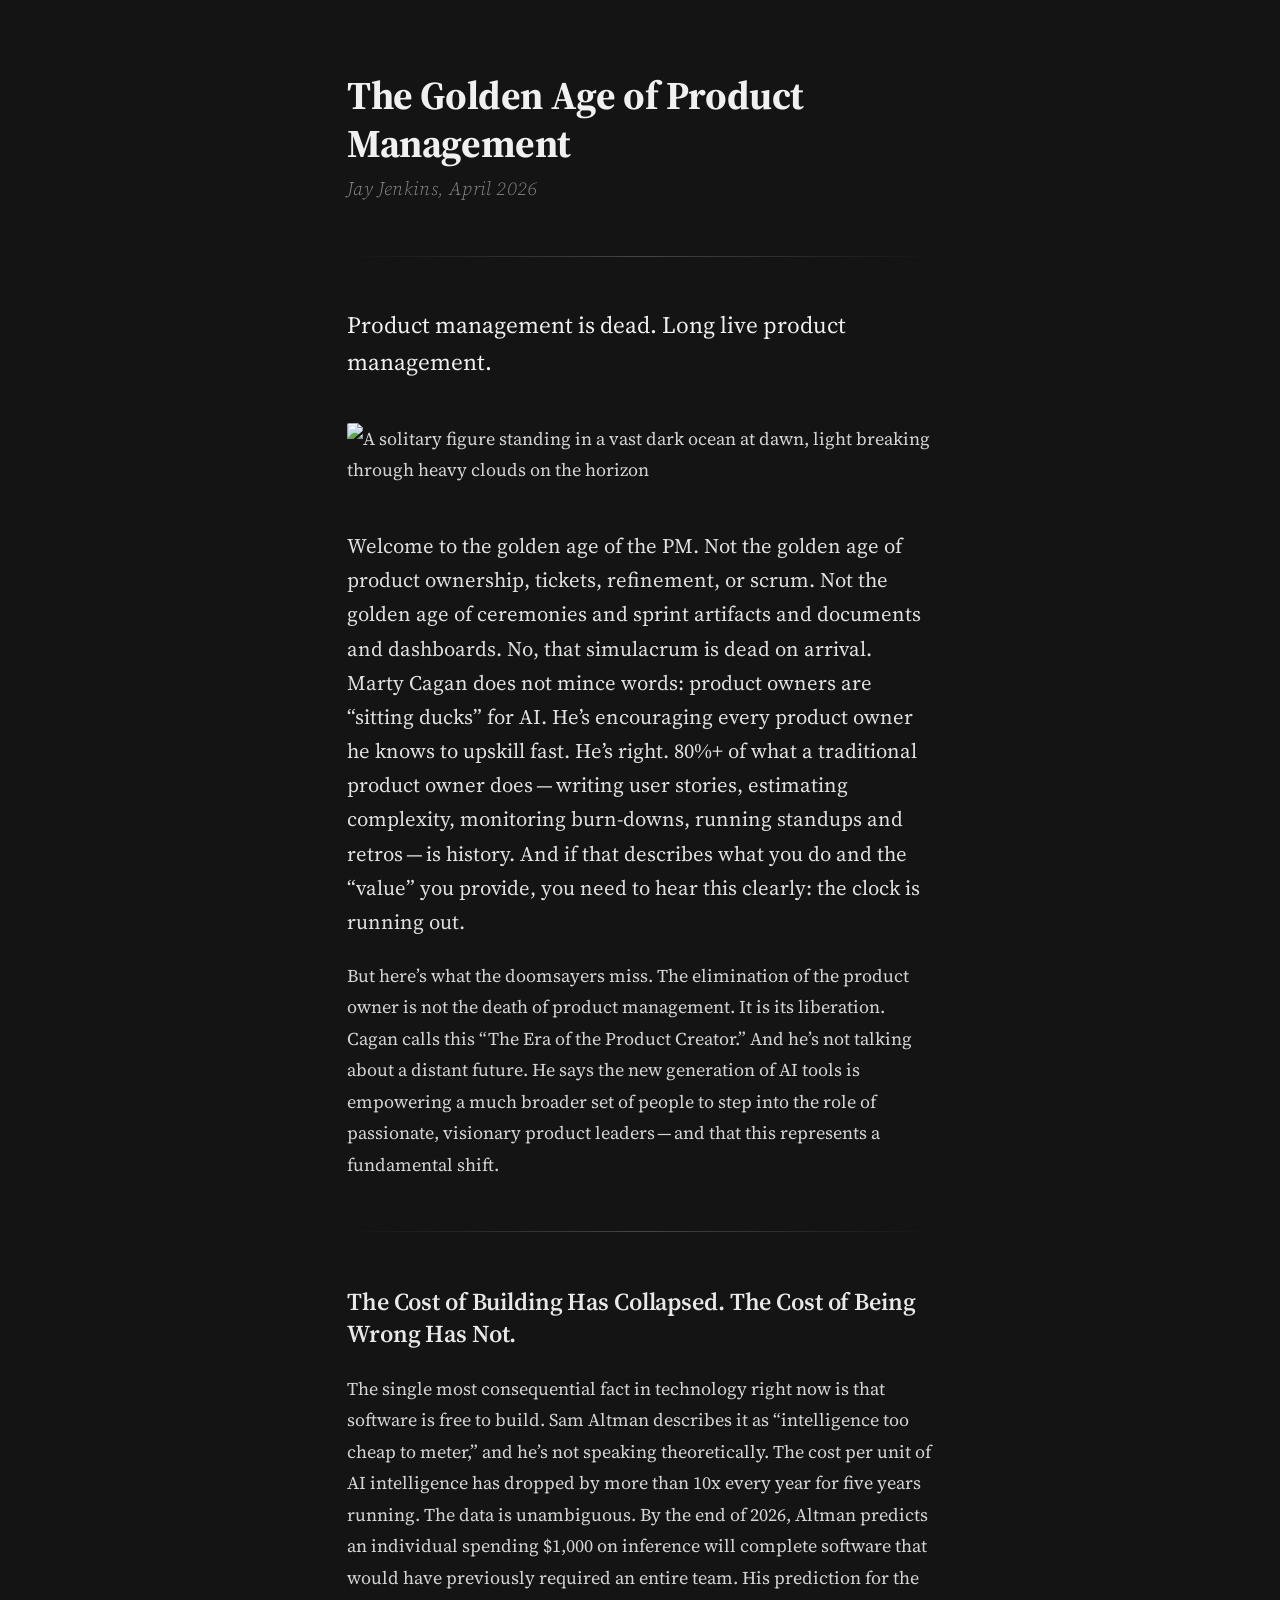
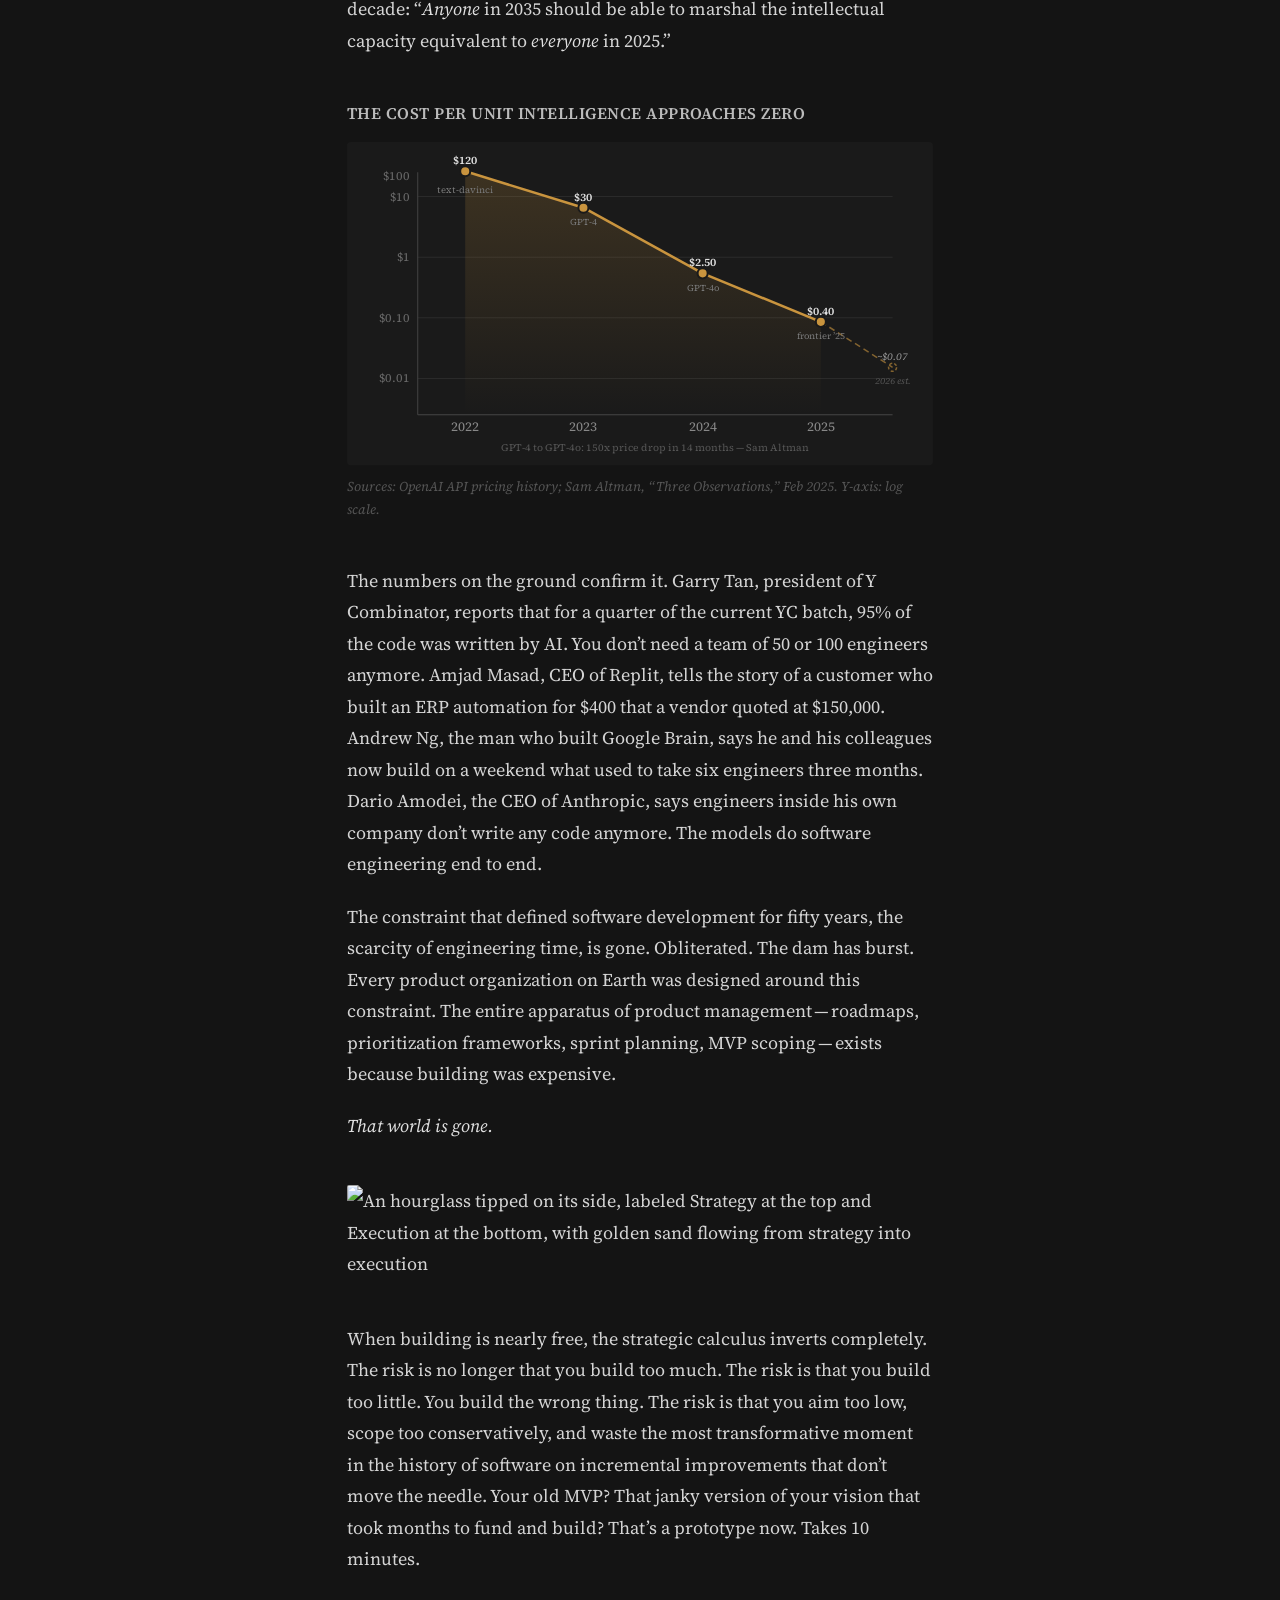
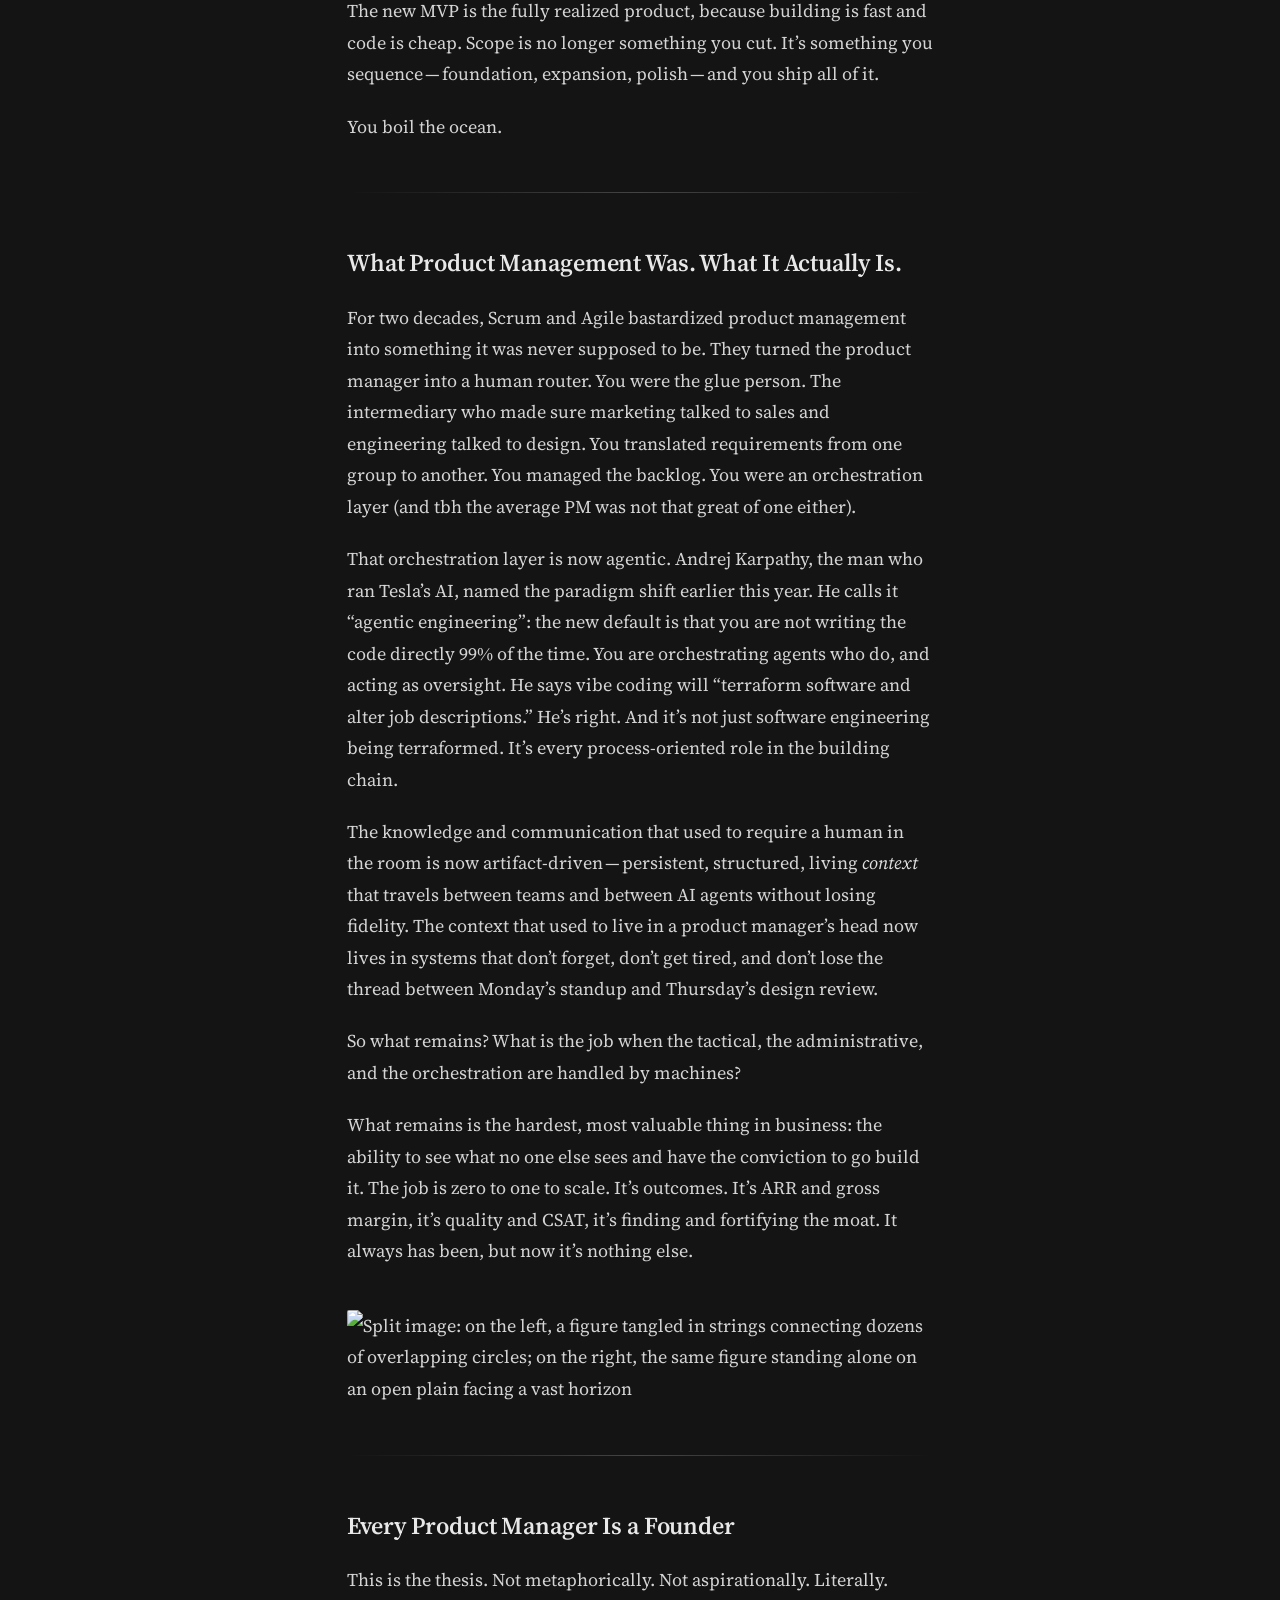
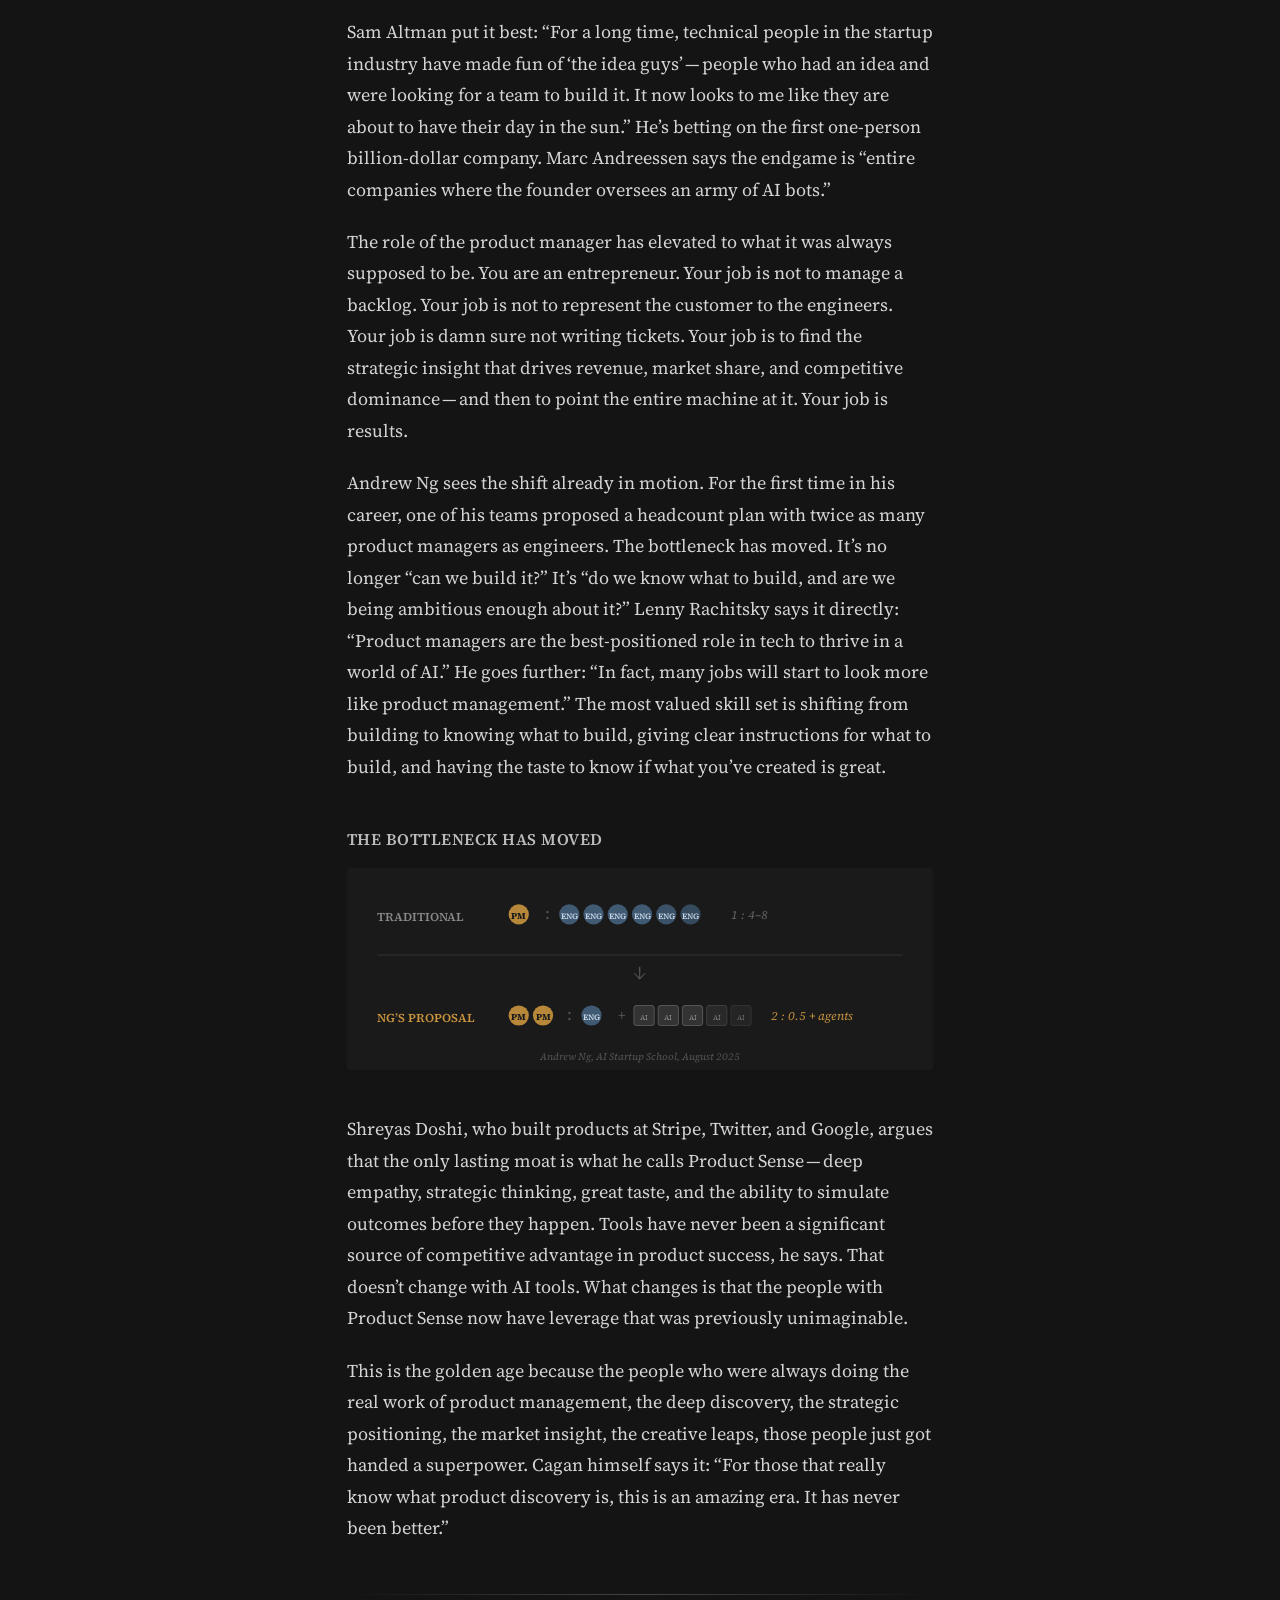
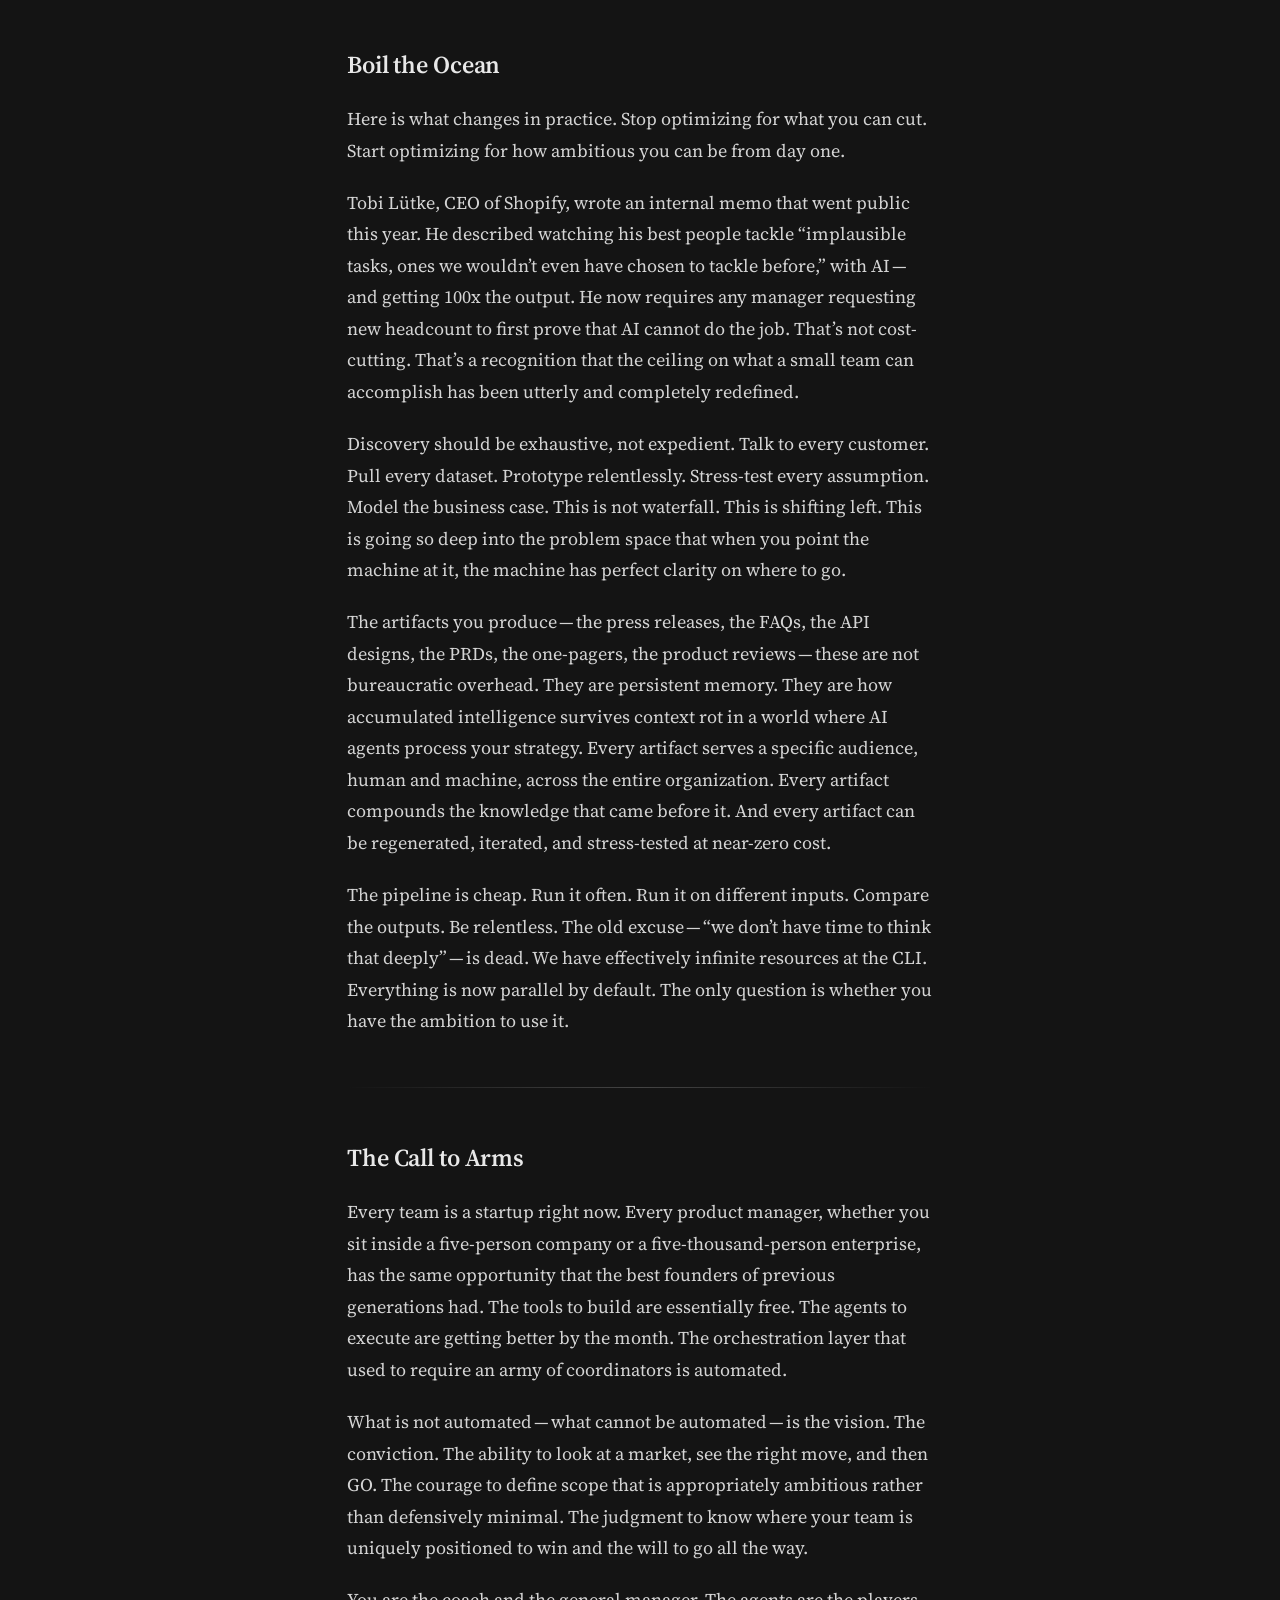
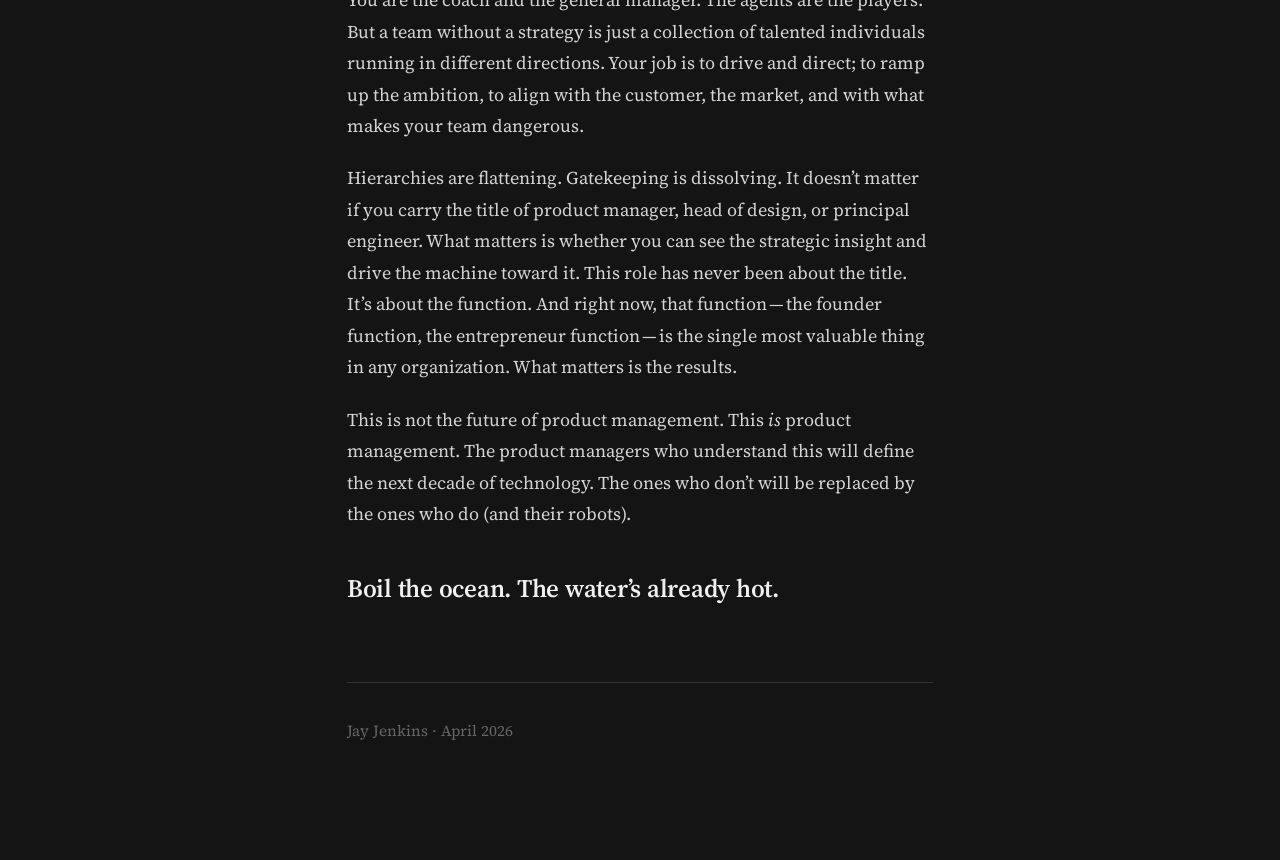
==== index.html @ 4df6af77 "Add files via upload" ====
<!DOCTYPE html>
<html lang="en">
<head>
<meta charset="UTF-8">
<meta name="viewport" content="width=device-width, initial-scale=1.0">
<title>The Golden Age of Product Management</title>
<meta name="description" content="Every product manager is a founder now. Act like it.">
<meta property="og:title" content="The Golden Age of Product Management">
<meta property="og:description" content="Every product manager is a founder now. Act like it.">
<meta property="og:type" content="article">
<meta property="og:image" content="https://jayhjenkins.github.io/stuff-jay-likes-blog/images/hero.png">
<link rel="preconnect" href="https://fonts.googleapis.com">
<link rel="preconnect" href="https://fonts.gstatic.com" crossorigin>
<link href="https://fonts.googleapis.com/css2?family=Source+Serif+4:ital,opsz,wght@0,8..60,300;0,8..60,400;0,8..60,600;0,8..60,700;1,8..60,400&display=swap" rel="stylesheet">
<style>
*, *::before, *::after {
  box-sizing: border-box;
  margin: 0;
  padding: 0;
}

html {
  font-size: 18px;
  -webkit-font-smoothing: antialiased;
  -moz-osx-font-smoothing: grayscale;
  text-rendering: optimizeLegibility;
}

body {
  font-family: 'Source Serif 4', 'Georgia', 'Times New Roman', serif;
  font-weight: 400;
  line-height: 1.75;
  color: #d4d4d4;
  background-color: #141414;
  padding: 0;
  margin: 0;
}

article {
  max-width: 640px;
  margin: 0 auto;
  padding: 4rem 1.5rem 6rem;
}

h1 {
  font-size: 2.2rem;
  font-weight: 700;
  line-height: 1.2;
  color: #f0f0f0;
  margin-bottom: 0.3rem;
  letter-spacing: -0.01em;
}

.subtitle {
  font-size: 1.05rem;
  font-weight: 300;
  font-style: italic;
  color: #888;
  margin-bottom: 2.5rem;
  letter-spacing: 0.02em;
}

h2 {
  font-size: 1.35rem;
  font-weight: 600;
  line-height: 1.35;
  color: #e8e8e8;
  margin-top: 3rem;
  margin-bottom: 1.2rem;
  letter-spacing: -0.005em;
}

p {
  margin-bottom: 1.15rem;
  color: #d4d4d4;
}

em {
  font-style: italic;
  color: #e0e0e0;
}

strong {
  font-weight: 600;
  color: #e8e8e8;
}

hr {
  border: none;
  height: 1px;
  background: linear-gradient(to right, transparent, #444, transparent);
  margin: 2.8rem 0;
}

.lede {
  font-size: 1.15rem;
  line-height: 1.65;
  color: #e0e0e0;
}

.lede-first {
  font-size: 1.3rem;
  font-weight: 400;
  line-height: 1.55;
  color: #f0f0f0;
  margin-bottom: 1.5rem;
}

.pull {
  font-size: 1.25rem;
  font-weight: 300;
  font-style: italic;
  color: #aaa;
  border-left: 2px solid #555;
  padding-left: 1.2rem;
  margin: 2rem 0;
  line-height: 1.6;
}

.closing {
  font-size: 1.4rem;
  font-weight: 600;
  color: #f0f0f0;
  margin-top: 2rem;
  letter-spacing: -0.01em;
}

a {
  color: #8ab4f8;
  text-decoration: none;
  border-bottom: 1px solid rgba(138, 180, 248, 0.3);
  transition: border-color 0.2s;
}

a:hover {
  border-bottom-color: #8ab4f8;
}

/* Images */
figure {
  margin: 2.4rem 0;
  padding: 0;
}

figure img {
  width: 100%;
  height: auto;
  display: block;
  border-radius: 2px;
}

figcaption {
  font-size: 0.8rem;
  color: #666;
  margin-top: 0.6rem;
  font-style: italic;
  text-align: center;
  padding: 0 2rem;
}

/* Charts */
.chart-container {
  margin: 2.4rem 0;
  padding: 0;
}

.chart-container svg {
  width: 100%;
  height: auto;
  display: block;
}

.chart-title {
  font-size: 0.9rem;
  font-weight: 600;
  color: #bbb;
  margin-bottom: 0.8rem;
  letter-spacing: 0.03em;
  text-transform: uppercase;
}

.chart-source {
  font-size: 0.75rem;
  color: #555;
  margin-top: 0.5rem;
  font-style: italic;
}

footer {
  margin-top: 4rem;
  padding-top: 2rem;
  border-top: 1px solid #333;
  font-size: 0.85rem;
  color: #666;
  line-height: 1.6;
}

footer p {
  color: #666;
  margin-bottom: 0.5rem;
}

::selection {
  background: rgba(138, 180, 248, 0.25);
  color: #fff;
}

@media (max-width: 600px) {
  html { font-size: 16px; }
  article { padding: 0 1.2rem 4rem; }
  h1 { font-size: 1.8rem; }
  .lede-first { font-size: 1.15rem; }
  .pull { font-size: 1.1rem; }
  figure { margin-left: 0; margin-right: 0; }
}
</style>
</head>
<body>

<article>

<h1>The Golden Age of Product Management</h1>
<div class="subtitle">Jay Jenkins, April 2026</div>

<hr>

<p class="lede-first">Product management is dead. Long live product management.</p>

<figure>
  <img src="images/hero.png" alt="A solitary figure standing in a vast dark ocean at dawn, light breaking through heavy clouds on the horizon">
</figure>

<p class="lede">Welcome to the golden age of the PM. Not the golden age of product ownership, tickets, refinement, or scrum. Not the golden age of ceremonies and sprint artifacts and documents and dashboards. No, that simulacrum is dead on arrival. Marty Cagan does not mince words: product owners are &ldquo;sitting ducks&rdquo; for AI. He&rsquo;s encouraging every product owner he knows to upskill fast. He&rsquo;s right. 80%+ of what a traditional product owner does&thinsp;&mdash;&thinsp;writing user stories, estimating complexity, monitoring burn-downs, running standups and retros&thinsp;&mdash;&thinsp;is history. And if that describes what you do and the &ldquo;value&rdquo; you provide, you need to hear this clearly: the clock is running out.</p>

<p>But here&rsquo;s what the doomsayers miss. The elimination of the product owner is not the death of product management. It is its liberation. Cagan calls this &ldquo;The Era of the Product Creator.&rdquo; And he&rsquo;s not talking about a distant future. He says the new generation of AI tools is empowering a much broader set of people to step into the role of passionate, visionary product leaders&thinsp;&mdash;&thinsp;and that this represents a fundamental shift.</p>

<hr>

<h2>The Cost of Building Has Collapsed. The Cost of Being Wrong Has Not.</h2>

<p>The single most consequential fact in technology right now is that software is free to build. Sam Altman describes it as &ldquo;intelligence too cheap to meter,&rdquo; and he&rsquo;s not speaking theoretically. The cost per unit of AI intelligence has dropped by more than 10x every year for five years running. The data is unambiguous. By the end of 2026, Altman predicts an individual spending $1,000 on inference will complete software that would have previously required an entire team. His prediction for the decade: &ldquo;<em>Anyone</em> in 2035 should be able to marshal the intellectual capacity equivalent to <em>everyone</em> in 2025.&rdquo;</p>

<!-- Chart: Cost per unit of intelligence -->
<div class="chart-container">
  <div class="chart-title">The Cost Per Unit Intelligence Approaches Zero</div>
  <svg viewBox="0 0 580 320" xmlns="http://www.w3.org/2000/svg">
    <!-- Background -->
    <rect width="580" height="320" fill="#1a1a1a" rx="4"/>

    <!-- Grid area: left=70, right=540, top=30, bottom=270 -->
    <!-- Horizontal gridlines (log scale: $100, $10, $1, $0.10) -->
    <line x1="70" y1="54" x2="540" y2="54" stroke="#2a2a2a" stroke-width="1"/>
    <line x1="70" y1="114" x2="540" y2="114" stroke="#2a2a2a" stroke-width="1"/>
    <line x1="70" y1="174" x2="540" y2="174" stroke="#2a2a2a" stroke-width="1"/>
    <line x1="70" y1="234" x2="540" y2="234" stroke="#2a2a2a" stroke-width="1"/>

    <!-- Y-axis labels -->
    <text x="62" y="38" fill="#666" font-family="'Source Serif 4', Georgia, serif" font-size="12" text-anchor="end">$100</text>
    <text x="62" y="58" fill="#666" font-family="'Source Serif 4', Georgia, serif" font-size="12" text-anchor="end">$10</text>
    <text x="62" y="118" fill="#666" font-family="'Source Serif 4', Georgia, serif" font-size="12" text-anchor="end">$1</text>
    <text x="62" y="178" fill="#666" font-family="'Source Serif 4', Georgia, serif" font-size="12" text-anchor="end">$0.10</text>
    <text x="62" y="238" fill="#666" font-family="'Source Serif 4', Georgia, serif" font-size="12" text-anchor="end">$0.01</text>

    <!-- X-axis labels -->
    <text x="117" y="286" fill="#888" font-family="'Source Serif 4', Georgia, serif" font-size="13" text-anchor="middle">2022</text>
    <text x="234" y="286" fill="#888" font-family="'Source Serif 4', Georgia, serif" font-size="13" text-anchor="middle">2023</text>
    <text x="352" y="286" fill="#888" font-family="'Source Serif 4', Georgia, serif" font-size="13" text-anchor="middle">2024</text>
    <text x="469" y="286" fill="#888" font-family="'Source Serif 4', Georgia, serif" font-size="13" text-anchor="middle">2025</text>

    <!--
      Log scale mapping (Y pixels):
      Plot area: y=30 (top, $1000) to y=270 (bottom, $0.001)
      Each decade = 60px
      $100  = 30 + 60*1 = 54   (one decade below $1000)
      Actually let me recalculate properly.

      Range: $100 at top (y=34) to $0.01 at bottom (y=274)
      That's 4 decades over 240px = 60px per decade
      y = 34 + (log10(100) - log10(value)) * 60
      y = 34 + (2 - log10(value)) * 60

      $120: log10(120)=2.079, y = 34 + (2-2.079)*60 = 34 - 4.7 = 29
      $30:  log10(30)=1.477,  y = 34 + (2-1.477)*60 = 34 + 31.4 = 65
      $2.50: log10(2.5)=0.398, y = 34 + (2-0.398)*60 = 34 + 96.1 = 130
      $0.40: log10(0.4)=-0.398, y = 34 + (2+0.398)*60 = 34 + 143.9 = 178
      $0.07: log10(0.07)=-1.155, y = 34 + (2+1.155)*60 = 34 + 189.3 = 223

      Data points (x positions evenly spaced):
      2022: x=117, y=29  ($120)
      2023: x=234, y=65  ($30)
      2024: x=352, y=130 ($2.50)
      2025: x=469, y=178 ($0.40)
      Projected 2026: x=540, y=223 ($0.07) (edge of chart, partial year)
    -->

    <!-- Shaded area under curve -->
    <path d="M117,29 L234,65 L352,130 L469,178 L469,270 L352,270 L234,270 L117,270 Z"
          fill="url(#areaGradient)" opacity="0.4"/>

    <defs>
      <linearGradient id="areaGradient" x1="0" y1="0" x2="0" y2="1">
        <stop offset="0%" stop-color="#c9943e" stop-opacity="0.5"/>
        <stop offset="100%" stop-color="#c9943e" stop-opacity="0"/>
      </linearGradient>
    </defs>

    <!-- Line connecting data points -->
    <polyline points="117,29 234,65 352,130 469,178"
              fill="none" stroke="#c9943e" stroke-width="2.5" stroke-linecap="round" stroke-linejoin="round"/>

    <!-- Projected dashed line to 2026 -->
    <line x1="469" y1="178" x2="540" y2="223"
          stroke="#c9943e" stroke-width="1.5" stroke-dasharray="6,4" opacity="0.6"/>

    <!-- Data points -->
    <circle cx="117" cy="29" r="5" fill="#c9943e" stroke="#1a1a1a" stroke-width="2"/>
    <circle cx="234" cy="65" r="5" fill="#c9943e" stroke="#1a1a1a" stroke-width="2"/>
    <circle cx="352" cy="130" r="5" fill="#c9943e" stroke="#1a1a1a" stroke-width="2"/>
    <circle cx="469" cy="178" r="5" fill="#c9943e" stroke="#1a1a1a" stroke-width="2"/>

    <!-- Projected point -->
    <circle cx="540" cy="223" r="4" fill="none" stroke="#c9943e" stroke-width="1.5" stroke-dasharray="3,2" opacity="0.6"/>

    <!-- Data labels -->
    <text x="117" y="22" fill="#e0e0e0" font-family="'Source Serif 4', Georgia, serif" font-size="11" text-anchor="middle" font-weight="600">$120</text>
    <text x="234" y="58" fill="#e0e0e0" font-family="'Source Serif 4', Georgia, serif" font-size="11" text-anchor="middle" font-weight="600">$30</text>
    <text x="352" y="123" fill="#e0e0e0" font-family="'Source Serif 4', Georgia, serif" font-size="11" text-anchor="middle" font-weight="600">$2.50</text>
    <text x="469" y="171" fill="#e0e0e0" font-family="'Source Serif 4', Georgia, serif" font-size="11" text-anchor="middle" font-weight="600">$0.40</text>
    <text x="540" y="216" fill="#999" font-family="'Source Serif 4', Georgia, serif" font-size="10" text-anchor="middle" font-style="italic">~$0.07</text>

    <!-- Annotation labels on data points -->
    <text x="117" y="50" fill="#777" font-family="'Source Serif 4', Georgia, serif" font-size="9" text-anchor="middle">text-davinci</text>
    <text x="234" y="82" fill="#777" font-family="'Source Serif 4', Georgia, serif" font-size="9" text-anchor="middle">GPT-4</text>
    <text x="352" y="147" fill="#777" font-family="'Source Serif 4', Georgia, serif" font-size="9" text-anchor="middle">GPT-4o</text>
    <text x="469" y="195" fill="#777" font-family="'Source Serif 4', Georgia, serif" font-size="9" text-anchor="middle">frontier &rsquo;25</text>
    <text x="540" y="240" fill="#555" font-family="'Source Serif 4', Georgia, serif" font-size="9" text-anchor="middle" font-style="italic">2026 est.</text>

    <!-- 150x annotation -->
    <text x="305" y="306" fill="#555" font-family="'Source Serif 4', Georgia, serif" font-size="10" text-anchor="middle">GPT-4 to GPT-4o: 150x price drop in 14 months &mdash; Sam Altman</text>

    <!-- Axes -->
    <line x1="70" y1="270" x2="540" y2="270" stroke="#444" stroke-width="1"/>
    <line x1="70" y1="30" x2="70" y2="270" stroke="#444" stroke-width="1"/>
  </svg>
  <div class="chart-source">Sources: OpenAI API pricing history; Sam Altman, &ldquo;Three Observations,&rdquo; Feb 2025. Y-axis: log scale.</div>
</div>

<p>The numbers on the ground confirm it. Garry Tan, president of Y Combinator, reports that for a quarter of the current YC batch, 95% of the code was written by AI. You don&rsquo;t need a team of 50 or 100 engineers anymore. Amjad Masad, CEO of Replit, tells the story of a customer who built an ERP automation for $400 that a vendor quoted at $150,000. Andrew Ng, the man who built Google Brain, says he and his colleagues now build on a weekend what used to take six engineers three months. Dario Amodei, the CEO of Anthropic, says engineers inside his own company don&rsquo;t write any code anymore. The models do software engineering end to end.</p>

<p>The constraint that defined software development for fifty years, the scarcity of engineering time, is gone. Obliterated. The dam has burst. Every product organization on Earth was designed around this constraint. The entire apparatus of product management&thinsp;&mdash;&thinsp;roadmaps, prioritization frameworks, sprint planning, MVP scoping&thinsp;&mdash;&thinsp;exists because building was expensive.</p>

<p><em>That world is gone.</em></p>

<!-- Inversion image: strategy/execution hourglass -->
<figure>
  <img src="images/inversion.png" alt="An hourglass tipped on its side, labeled Strategy at the top and Execution at the bottom, with golden sand flowing from strategy into execution">
</figure>

<p>When building is nearly free, the strategic calculus inverts completely. The risk is no longer that you build too much. The risk is that you build too little. You build the wrong thing. The risk is that you aim too low, scope too conservatively, and waste the most transformative moment in the history of software on incremental improvements that don&rsquo;t move the needle. Your old MVP? That janky version of your vision that took months to fund and build? That&rsquo;s a prototype now. Takes 10 minutes.</p>

<p>The new MVP is the fully realized product, because building is fast and code is cheap. Scope is no longer something you cut. It&rsquo;s something you sequence&thinsp;&mdash;&thinsp;foundation, expansion, polish&thinsp;&mdash;&thinsp;and you ship all of it.</p>

<p>You boil the ocean.</p>

<hr>

<h2>What Product Management Was. What It Actually Is.</h2>

<p>For two decades, Scrum and Agile bastardized product management into something it was never supposed to be. They turned the product manager into a human router. You were the glue person. The intermediary who made sure marketing talked to sales and engineering talked to design. You translated requirements from one group to another. You managed the backlog. You were an orchestration layer (and tbh the average PM was not that great of one either).</p>

<p>That orchestration layer is now agentic. Andrej Karpathy, the man who ran Tesla&rsquo;s AI, named the paradigm shift earlier this year. He calls it &ldquo;agentic engineering&rdquo;: the new default is that you are not writing the code directly 99% of the time. You are orchestrating agents who do, and acting as oversight. He says vibe coding will &ldquo;terraform software and alter job descriptions.&rdquo; He&rsquo;s right. And it&rsquo;s not just software engineering being terraformed. It&rsquo;s every process-oriented role in the building chain.</p>

<p>The knowledge and communication that used to require a human in the room is now artifact-driven&thinsp;&mdash;&thinsp;persistent, structured, living <em>context</em> that travels between teams and between AI agents without losing fidelity. The context that used to live in a product manager&rsquo;s head now lives in systems that don&rsquo;t forget, don&rsquo;t get tired, and don&rsquo;t lose the thread between Monday&rsquo;s standup and Thursday&rsquo;s design review.</p>

<p>So what remains? What is the job when the tactical, the administrative, and the orchestration are handled by machines?</p>

<p>What remains is the hardest, most valuable thing in business: the ability to see what no one else sees and have the conviction to go build it. The job is zero to one to scale. It&rsquo;s outcomes. It&rsquo;s ARR and gross margin, it&rsquo;s quality and CSAT, it&rsquo;s finding and fortifying the moat. It always has been, but now it&rsquo;s nothing else.</p>

<!-- Router-to-founder transition image -->
<figure>
  <img src="images/router.png" alt="Split image: on the left, a figure tangled in strings connecting dozens of overlapping circles; on the right, the same figure standing alone on an open plain facing a vast horizon">
</figure>

<hr>

<h2>Every Product Manager Is a Founder</h2>

<p>This is the thesis. Not metaphorically. Not aspirationally. Literally.</p>

<p>Sam Altman put it best: &ldquo;For a long time, technical people in the startup industry have made fun of &lsquo;the idea guys&rsquo;&thinsp;&mdash;&thinsp;people who had an idea and were looking for a team to build it. It now looks to me like they are about to have their day in the sun.&rdquo; He&rsquo;s betting on the first one-person billion-dollar company. Marc Andreessen says the endgame is &ldquo;entire companies where the founder oversees an army of AI bots.&rdquo;</p>

<p>The role of the product manager has elevated to what it was always supposed to be. You are an entrepreneur. Your job is not to manage a backlog. Your job is not to represent the customer to the engineers. Your job is damn sure not writing tickets. Your job is to find the strategic insight that drives revenue, market share, and competitive dominance&thinsp;&mdash;&thinsp;and then to point the entire machine at it. Your job is results.</p>

<p>Andrew Ng sees the shift already in motion. For the first time in his career, one of his teams proposed a headcount plan with twice as many product managers as engineers. The bottleneck has moved. It&rsquo;s no longer &ldquo;can we build it?&rdquo; It&rsquo;s &ldquo;do we know what to build, and are we being ambitious enough about it?&rdquo; Lenny Rachitsky says it directly: &ldquo;Product managers are the best-positioned role in tech to thrive in a world of AI.&rdquo; He goes further: &ldquo;In fact, many jobs will start to look more like product management.&rdquo; The most valued skill set is shifting from building to knowing what to build, giving clear instructions for what to build, and having the taste to know if what you&rsquo;ve created is great.</p>

<!-- Chart: PM-to-Engineer Ratio -->
<div class="chart-container">
  <div class="chart-title">The bottleneck has moved</div>
  <svg viewBox="0 0 580 200" xmlns="http://www.w3.org/2000/svg">
    <rect width="580" height="200" fill="#1a1a1a" rx="4"/>

    <!-- Traditional ratio: 1 PM to 4-8 Engineers -->
    <text x="30" y="52" fill="#888" font-family="'Source Serif 4', Georgia, serif" font-size="12" font-weight="600">TRADITIONAL</text>

    <!-- PM icon -->
    <circle cx="170" cy="46" r="10" fill="#c9943e" opacity="0.9"/>
    <text x="170" y="50" fill="#1a1a1a" font-family="'Source Serif 4', Georgia, serif" font-size="9" text-anchor="middle" font-weight="700">PM</text>

    <text x="196" y="50" fill="#555" font-family="'Source Serif 4', Georgia, serif" font-size="16">:</text>

    <!-- Engineer icons (6) -->
    <circle cx="220" cy="46" r="10" fill="#4a6a8a" opacity="0.8"/>
    <circle cx="244" cy="46" r="10" fill="#4a6a8a" opacity="0.8"/>
    <circle cx="268" cy="46" r="10" fill="#4a6a8a" opacity="0.8"/>
    <circle cx="292" cy="46" r="10" fill="#4a6a8a" opacity="0.8"/>
    <circle cx="316" cy="46" r="10" fill="#4a6a8a" opacity="0.7"/>
    <circle cx="340" cy="46" r="10" fill="#4a6a8a" opacity="0.6"/>

    <text x="220" y="50" fill="#c8d8e8" font-family="'Source Serif 4', Georgia, serif" font-size="8" text-anchor="middle" font-weight="600">ENG</text>
    <text x="244" y="50" fill="#c8d8e8" font-family="'Source Serif 4', Georgia, serif" font-size="8" text-anchor="middle" font-weight="600">ENG</text>
    <text x="268" y="50" fill="#c8d8e8" font-family="'Source Serif 4', Georgia, serif" font-size="8" text-anchor="middle" font-weight="600">ENG</text>
    <text x="292" y="50" fill="#c8d8e8" font-family="'Source Serif 4', Georgia, serif" font-size="8" text-anchor="middle" font-weight="600">ENG</text>
    <text x="316" y="50" fill="#c8d8e8" font-family="'Source Serif 4', Georgia, serif" font-size="8" text-anchor="middle" font-weight="600">ENG</text>
    <text x="340" y="50" fill="#c8d8e8" font-family="'Source Serif 4', Georgia, serif" font-size="8" text-anchor="middle" font-weight="600">ENG</text>

    <text x="380" y="50" fill="#666" font-family="'Source Serif 4', Georgia, serif" font-size="12" font-style="italic">1 : 4&ndash;8</text>

    <!-- Divider -->
    <line x1="30" y1="86" x2="550" y2="86" stroke="#333" stroke-width="1"/>

    <!-- Arrow -->
    <text x="290" y="110" fill="#555" font-family="'Source Serif 4', Georgia, serif" font-size="20" text-anchor="middle">&darr;</text>

    <!-- New ratio: 2 PMs to 1 Engineer (Ng's proposal) -->
    <text x="30" y="152" fill="#c9943e" font-family="'Source Serif 4', Georgia, serif" font-size="12" font-weight="600">NG&rsquo;S PROPOSAL</text>

    <!-- PM icons (2) -->
    <circle cx="170" cy="146" r="10" fill="#c9943e" opacity="0.9"/>
    <circle cx="194" cy="146" r="10" fill="#c9943e" opacity="0.9"/>

    <text x="170" y="150" fill="#1a1a1a" font-family="'Source Serif 4', Georgia, serif" font-size="9" text-anchor="middle" font-weight="700">PM</text>
    <text x="194" y="150" fill="#1a1a1a" font-family="'Source Serif 4', Georgia, serif" font-size="9" text-anchor="middle" font-weight="700">PM</text>

    <text x="218" y="150" fill="#555" font-family="'Source Serif 4', Georgia, serif" font-size="16">:</text>

    <!-- Engineer icon (1) + agents -->
    <circle cx="242" cy="146" r="10" fill="#4a6a8a" opacity="0.8"/>
    <text x="242" y="150" fill="#c8d8e8" font-family="'Source Serif 4', Georgia, serif" font-size="8" text-anchor="middle" font-weight="600">ENG</text>

    <text x="268" y="150" fill="#555" font-family="'Source Serif 4', Georgia, serif" font-size="14">+</text>

    <!-- Agent icons -->
    <rect x="284" y="136" width="20" height="20" rx="3" fill="#333" stroke="#555" stroke-width="1"/>
    <rect x="308" y="136" width="20" height="20" rx="3" fill="#333" stroke="#555" stroke-width="1"/>
    <rect x="332" y="136" width="20" height="20" rx="3" fill="#333" stroke="#555" stroke-width="1"/>
    <rect x="356" y="136" width="20" height="20" rx="3" fill="#333" stroke="#555" stroke-width="1" opacity="0.6"/>
    <rect x="380" y="136" width="20" height="20" rx="3" fill="#333" stroke="#555" stroke-width="1" opacity="0.4"/>

    <text x="294" y="150" fill="#888" font-family="'Source Serif 4', Georgia, serif" font-size="7" text-anchor="middle">AI</text>
    <text x="318" y="150" fill="#888" font-family="'Source Serif 4', Georgia, serif" font-size="7" text-anchor="middle">AI</text>
    <text x="342" y="150" fill="#888" font-family="'Source Serif 4', Georgia, serif" font-size="7" text-anchor="middle">AI</text>
    <text x="366" y="150" fill="#777" font-family="'Source Serif 4', Georgia, serif" font-size="7" text-anchor="middle">AI</text>
    <text x="390" y="150" fill="#666" font-family="'Source Serif 4', Georgia, serif" font-size="7" text-anchor="middle">AI</text>

    <text x="420" y="150" fill="#c9943e" font-family="'Source Serif 4', Georgia, serif" font-size="12" font-style="italic">2 : 0.5 + agents</text>

    <!-- Source -->
    <text x="290" y="190" fill="#555" font-family="'Source Serif 4', Georgia, serif" font-size="10" text-anchor="middle" font-style="italic">Andrew Ng, AI Startup School, August 2025</text>
  </svg>
</div>

<p>Shreyas Doshi, who built products at Stripe, Twitter, and Google, argues that the only lasting moat is what he calls Product Sense&thinsp;&mdash;&thinsp;deep empathy, strategic thinking, great taste, and the ability to simulate outcomes before they happen. Tools have never been a significant source of competitive advantage in product success, he says. That doesn&rsquo;t change with AI tools. What changes is that the people with Product Sense now have leverage that was previously unimaginable.</p>

<p>This is the golden age because the people who were always doing the real work of product management, the deep discovery, the strategic positioning, the market insight, the creative leaps, those people just got handed a superpower. Cagan himself says it: &ldquo;For those that really know what product discovery is, this is an amazing era. It has never been better.&rdquo;</p>

<hr>

<h2>Boil the Ocean</h2>

<p>Here is what changes in practice. Stop optimizing for what you can cut. Start optimizing for how ambitious you can be from day one.</p>

<p>Tobi L&uuml;tke, CEO of Shopify, wrote an internal memo that went public this year. He described watching his best people tackle &ldquo;implausible tasks, ones we wouldn&rsquo;t even have chosen to tackle before,&rdquo; with AI&thinsp;&mdash;&thinsp;and getting 100x the output. He now requires any manager requesting new headcount to first prove that AI cannot do the job. That&rsquo;s not cost-cutting. That&rsquo;s a recognition that the ceiling on what a small team can accomplish has been utterly and completely redefined.</p>

<p>Discovery should be exhaustive, not expedient. Talk to every customer. Pull every dataset. Prototype relentlessly. Stress-test every assumption. Model the business case. This is not waterfall. This is shifting left. This is going so deep into the problem space that when you point the machine at it, the machine has perfect clarity on where to go.</p>

<p>The artifacts you produce&thinsp;&mdash;&thinsp;the press releases, the FAQs, the API designs, the PRDs, the one-pagers, the product reviews&thinsp;&mdash;&thinsp;these are not bureaucratic overhead. They are persistent memory. They are how accumulated intelligence survives context rot in a world where AI agents process your strategy. Every artifact serves a specific audience, human and machine, across the entire organization. Every artifact compounds the knowledge that came before it. And every artifact can be regenerated, iterated, and stress-tested at near-zero cost.</p>

<p>The pipeline is cheap. Run it often. Run it on different inputs. Compare the outputs. Be relentless. The old excuse&thinsp;&mdash;&thinsp;&ldquo;we don&rsquo;t have time to think that deeply&rdquo;&thinsp;&mdash;&thinsp;is dead. We have effectively infinite resources at the CLI. Everything is now parallel by default. The only question is whether you have the ambition to use it.</p>

<hr>

<h2>The Call to Arms</h2>

<p>Every team is a startup right now. Every product manager, whether you sit inside a five-person company or a five-thousand-person enterprise, has the same opportunity that the best founders of previous generations had. The tools to build are essentially free. The agents to execute are getting better by the month. The orchestration layer that used to require an army of coordinators is automated.</p>

<p>What is not automated&thinsp;&mdash;&thinsp;what cannot be automated&thinsp;&mdash;&thinsp;is the vision. The conviction. The ability to look at a market, see the right move, and then GO. The courage to define scope that is appropriately ambitious rather than defensively minimal. The judgment to know where your team is uniquely positioned to win and the will to go all the way.</p>

<p>You are the coach and the general manager. The agents are the players. But a team without a strategy is just a collection of talented individuals running in different directions. Your job is to drive and direct; to ramp up the ambition, to align with the customer, the market, and with what makes your team dangerous.</p>

<p>Hierarchies are flattening. Gatekeeping is dissolving. It doesn&rsquo;t matter if you carry the title of product manager, head of design, or principal engineer. What matters is whether you can see the strategic insight and drive the machine toward it. This role has never been about the title. It&rsquo;s about the function. And right now, that function&thinsp;&mdash;&thinsp;the founder function, the entrepreneur function&thinsp;&mdash;&thinsp;is the single most valuable thing in any organization. What matters is the results.</p>

<p>This is not the future of product management. This <em>is</em> product management. The product managers who understand this will define the next decade of technology. The ones who don&rsquo;t will be replaced by the ones who do (and their robots).</p>

<p class="closing">Boil the ocean. The water&rsquo;s already hot.</p>

<footer>
<p>Jay Jenkins &middot; April 2026</p>
</footer>

</article>
</body>
</html>
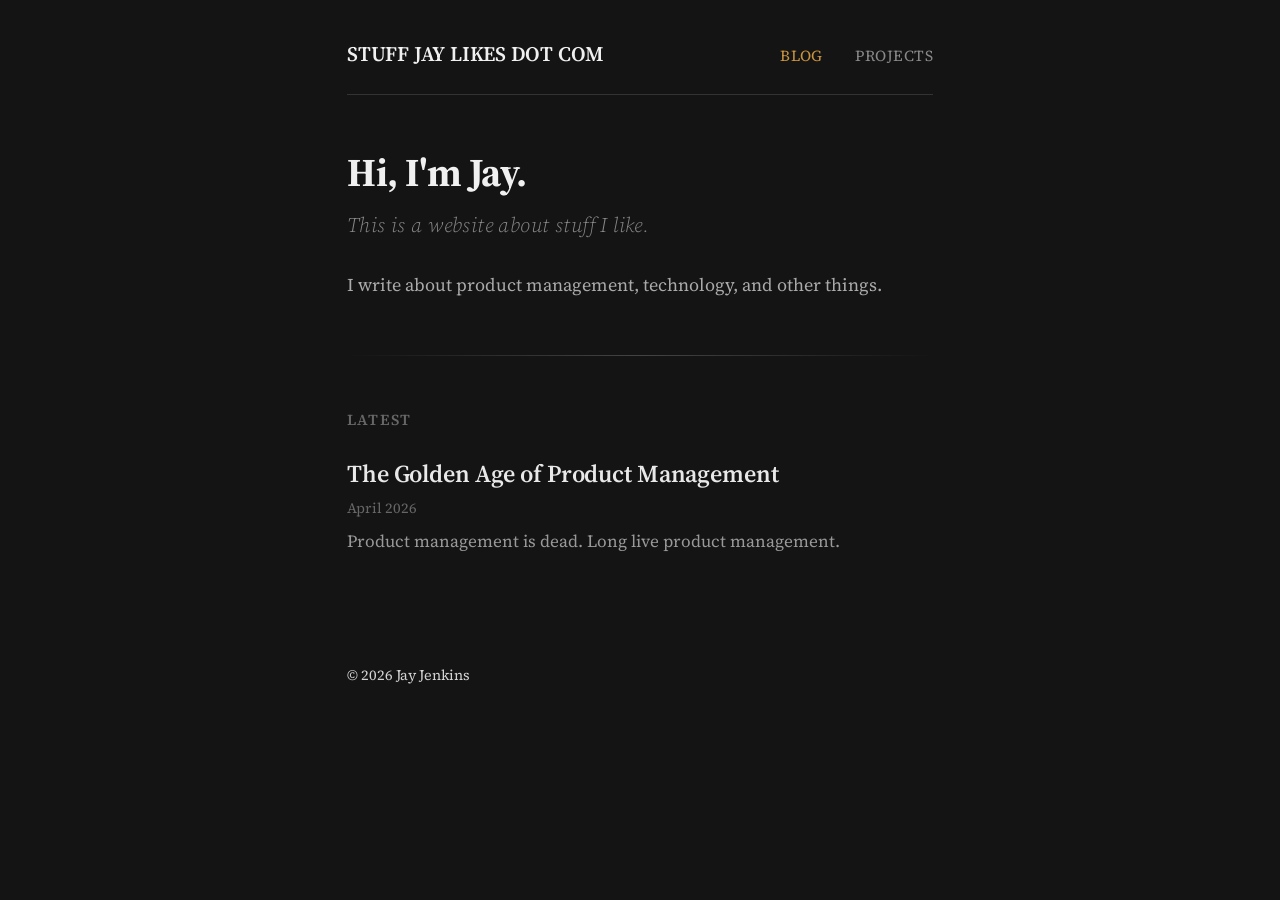
==== commit 9972d290: "Update index.html" ====
--- a/index.html
+++ b/index.html
@@ -3,510 +3,53 @@
 <head>
 <meta charset="UTF-8">
 <meta name="viewport" content="width=device-width, initial-scale=1.0">
-<title>The Golden Age of Product Management</title>
-<meta name="description" content="Every product manager is a founder now. Act like it.">
-<meta property="og:title" content="The Golden Age of Product Management">
-<meta property="og:description" content="Every product manager is a founder now. Act like it.">
-<meta property="og:type" content="article">
-<meta property="og:image" content="https://jayhjenkins.github.io/stuff-jay-likes-blog/images/hero.png">
+<title>Stuff Jay Likes</title>
+<meta name="description" content="The personal and professional site of Jay Jenkins. Writing about and building products and other things.">
+<meta property="og:title" content="Stuff Jay Likes">
+<meta property="og:description" content="The personal and professional site of Jay Jenkins.">
+<meta property="og:type" content="website">
 <link rel="preconnect" href="https://fonts.googleapis.com">
 <link rel="preconnect" href="https://fonts.gstatic.com" crossorigin>
 <link href="https://fonts.googleapis.com/css2?family=Source+Serif+4:ital,opsz,wght@0,8..60,300;0,8..60,400;0,8..60,600;0,8..60,700;1,8..60,400&display=swap" rel="stylesheet">
-<style>
-*, *::before, *::after {
-  box-sizing: border-box;
-  margin: 0;
-  padding: 0;
-}
-
-html {
-  font-size: 18px;
-  -webkit-font-smoothing: antialiased;
-  -moz-osx-font-smoothing: grayscale;
-  text-rendering: optimizeLegibility;
-}
-
-body {
-  font-family: 'Source Serif 4', 'Georgia', 'Times New Roman', serif;
-  font-weight: 400;
-  line-height: 1.75;
-  color: #d4d4d4;
-  background-color: #141414;
-  padding: 0;
-  margin: 0;
-}
-
-article {
-  max-width: 640px;
-  margin: 0 auto;
-  padding: 4rem 1.5rem 6rem;
-}
-
-h1 {
-  font-size: 2.2rem;
-  font-weight: 700;
-  line-height: 1.2;
-  color: #f0f0f0;
-  margin-bottom: 0.3rem;
-  letter-spacing: -0.01em;
-}
-
-.subtitle {
-  font-size: 1.05rem;
-  font-weight: 300;
-  font-style: italic;
-  color: #888;
-  margin-bottom: 2.5rem;
-  letter-spacing: 0.02em;
-}
-
-h2 {
-  font-size: 1.35rem;
-  font-weight: 600;
-  line-height: 1.35;
-  color: #e8e8e8;
-  margin-top: 3rem;
-  margin-bottom: 1.2rem;
-  letter-spacing: -0.005em;
-}
-
-p {
-  margin-bottom: 1.15rem;
-  color: #d4d4d4;
-}
-
-em {
-  font-style: italic;
-  color: #e0e0e0;
-}
-
-strong {
-  font-weight: 600;
-  color: #e8e8e8;
-}
-
-hr {
-  border: none;
-  height: 1px;
-  background: linear-gradient(to right, transparent, #444, transparent);
-  margin: 2.8rem 0;
-}
-
-.lede {
-  font-size: 1.15rem;
-  line-height: 1.65;
-  color: #e0e0e0;
-}
-
-.lede-first {
-  font-size: 1.3rem;
-  font-weight: 400;
-  line-height: 1.55;
-  color: #f0f0f0;
-  margin-bottom: 1.5rem;
-}
-
-.pull {
-  font-size: 1.25rem;
-  font-weight: 300;
-  font-style: italic;
-  color: #aaa;
-  border-left: 2px solid #555;
-  padding-left: 1.2rem;
-  margin: 2rem 0;
-  line-height: 1.6;
-}
-
-.closing {
-  font-size: 1.4rem;
-  font-weight: 600;
-  color: #f0f0f0;
-  margin-top: 2rem;
-  letter-spacing: -0.01em;
-}
-
-a {
-  color: #8ab4f8;
-  text-decoration: none;
-  border-bottom: 1px solid rgba(138, 180, 248, 0.3);
-  transition: border-color 0.2s;
-}
-
-a:hover {
-  border-bottom-color: #8ab4f8;
-}
-
-/* Images */
-figure {
-  margin: 2.4rem 0;
-  padding: 0;
-}
-
-figure img {
-  width: 100%;
-  height: auto;
-  display: block;
-  border-radius: 2px;
-}
-
-figcaption {
-  font-size: 0.8rem;
-  color: #666;
-  margin-top: 0.6rem;
-  font-style: italic;
-  text-align: center;
-  padding: 0 2rem;
-}
-
-/* Charts */
-.chart-container {
-  margin: 2.4rem 0;
-  padding: 0;
-}
-
-.chart-container svg {
-  width: 100%;
-  height: auto;
-  display: block;
-}
-
-.chart-title {
-  font-size: 0.9rem;
-  font-weight: 600;
-  color: #bbb;
-  margin-bottom: 0.8rem;
-  letter-spacing: 0.03em;
-  text-transform: uppercase;
-}
-
-.chart-source {
-  font-size: 0.75rem;
-  color: #555;
-  margin-top: 0.5rem;
-  font-style: italic;
-}
-
-footer {
-  margin-top: 4rem;
-  padding-top: 2rem;
-  border-top: 1px solid #333;
-  font-size: 0.85rem;
-  color: #666;
-  line-height: 1.6;
-}
-
-footer p {
-  color: #666;
-  margin-bottom: 0.5rem;
-}
-
-::selection {
-  background: rgba(138, 180, 248, 0.25);
-  color: #fff;
-}
-
-@media (max-width: 600px) {
-  html { font-size: 16px; }
-  article { padding: 0 1.2rem 4rem; }
-  h1 { font-size: 1.8rem; }
-  .lede-first { font-size: 1.15rem; }
-  .pull { font-size: 1.1rem; }
-  figure { margin-left: 0; margin-right: 0; }
-}
-</style>
+<link rel="stylesheet" href="css/style.css">
 </head>
 <body>
 
-<article>
+<header class="site-header">
+  <nav>
+    <a href="/" class="site-name">Stuff Jay Likes Dot Com</a>
+    <a href="/blog/" class="active">Blog</a>
+    <a href="/projects/">Projects</a>
+  </nav>
+</header>
 
-<h1>The Golden Age of Product Management</h1>
-<div class="subtitle">Jay Jenkins, April 2026</div>
+<main class="content">
 
-<hr>
+  <div class="hero">
+    <h1>Hi, I'm Jay.</h1>
+    <p class="tagline">This is a website about stuff I like.</p>
+    <p class="intro">I write about product management, technology, and other things.</p>
+  </div>
 
-<p class="lede-first">Product management is dead. Long live product management.</p>
+  <hr>
 
-<figure>
-  <img src="images/hero.png" alt="A solitary figure standing in a vast dark ocean at dawn, light breaking through heavy clouds on the horizon">
-</figure>
+  <h2 class="section-heading">Latest</h2>
 
-<p class="lede">Welcome to the golden age of the PM. Not the golden age of product ownership, tickets, refinement, or scrum. Not the golden age of ceremonies and sprint artifacts and documents and dashboards. No, that simulacrum is dead on arrival. Marty Cagan does not mince words: product owners are &ldquo;sitting ducks&rdquo; for AI. He&rsquo;s encouraging every product owner he knows to upskill fast. He&rsquo;s right. 80%+ of what a traditional product owner does&thinsp;&mdash;&thinsp;writing user stories, estimating complexity, monitoring burn-downs, running standups and retros&thinsp;&mdash;&thinsp;is history. And if that describes what you do and the &ldquo;value&rdquo; you provide, you need to hear this clearly: the clock is running out.</p>
+  <ul class="post-list">
+    <li>
+      <a href="/blog/the-golden-age-of-product-management.html">
+        <div class="post-title">The Golden Age of Product Management</div>
+        <div class="post-date">April 2026</div>
+        <div class="post-excerpt">Product management is dead. Long live product management.</div>
+      </a>
+    </li>
+  </ul>
 
-<p>But here&rsquo;s what the doomsayers miss. The elimination of the product owner is not the death of product management. It is its liberation. Cagan calls this &ldquo;The Era of the Product Creator.&rdquo; And he&rsquo;s not talking about a distant future. He says the new generation of AI tools is empowering a much broader set of people to step into the role of passionate, visionary product leaders&thinsp;&mdash;&thinsp;and that this represents a fundamental shift.</p>
+</main>
 
-<hr>
-
-<h2>The Cost of Building Has Collapsed. The Cost of Being Wrong Has Not.</h2>
-
-<p>The single most consequential fact in technology right now is that software is free to build. Sam Altman describes it as &ldquo;intelligence too cheap to meter,&rdquo; and he&rsquo;s not speaking theoretically. The cost per unit of AI intelligence has dropped by more than 10x every year for five years running. The data is unambiguous. By the end of 2026, Altman predicts an individual spending $1,000 on inference will complete software that would have previously required an entire team. His prediction for the decade: &ldquo;<em>Anyone</em> in 2035 should be able to marshal the intellectual capacity equivalent to <em>everyone</em> in 2025.&rdquo;</p>
-
-<!-- Chart: Cost per unit of intelligence -->
-<div class="chart-container">
-  <div class="chart-title">The Cost Per Unit Intelligence Approaches Zero</div>
-  <svg viewBox="0 0 580 320" xmlns="http://www.w3.org/2000/svg">
-    <!-- Background -->
-    <rect width="580" height="320" fill="#1a1a1a" rx="4"/>
-
-    <!-- Grid area: left=70, right=540, top=30, bottom=270 -->
-    <!-- Horizontal gridlines (log scale: $100, $10, $1, $0.10) -->
-    <line x1="70" y1="54" x2="540" y2="54" stroke="#2a2a2a" stroke-width="1"/>
-    <line x1="70" y1="114" x2="540" y2="114" stroke="#2a2a2a" stroke-width="1"/>
-    <line x1="70" y1="174" x2="540" y2="174" stroke="#2a2a2a" stroke-width="1"/>
-    <line x1="70" y1="234" x2="540" y2="234" stroke="#2a2a2a" stroke-width="1"/>
-
-    <!-- Y-axis labels -->
-    <text x="62" y="38" fill="#666" font-family="'Source Serif 4', Georgia, serif" font-size="12" text-anchor="end">$100</text>
-    <text x="62" y="58" fill="#666" font-family="'Source Serif 4', Georgia, serif" font-size="12" text-anchor="end">$10</text>
-    <text x="62" y="118" fill="#666" font-family="'Source Serif 4', Georgia, serif" font-size="12" text-anchor="end">$1</text>
-    <text x="62" y="178" fill="#666" font-family="'Source Serif 4', Georgia, serif" font-size="12" text-anchor="end">$0.10</text>
-    <text x="62" y="238" fill="#666" font-family="'Source Serif 4', Georgia, serif" font-size="12" text-anchor="end">$0.01</text>
-
-    <!-- X-axis labels -->
-    <text x="117" y="286" fill="#888" font-family="'Source Serif 4', Georgia, serif" font-size="13" text-anchor="middle">2022</text>
-    <text x="234" y="286" fill="#888" font-family="'Source Serif 4', Georgia, serif" font-size="13" text-anchor="middle">2023</text>
-    <text x="352" y="286" fill="#888" font-family="'Source Serif 4', Georgia, serif" font-size="13" text-anchor="middle">2024</text>
-    <text x="469" y="286" fill="#888" font-family="'Source Serif 4', Georgia, serif" font-size="13" text-anchor="middle">2025</text>
-
-    <!--
-      Log scale mapping (Y pixels):
-      Plot area: y=30 (top, $1000) to y=270 (bottom, $0.001)
-      Each decade = 60px
-      $100  = 30 + 60*1 = 54   (one decade below $1000)
-      Actually let me recalculate properly.
-
-      Range: $100 at top (y=34) to $0.01 at bottom (y=274)
-      That's 4 decades over 240px = 60px per decade
-      y = 34 + (log10(100) - log10(value)) * 60
-      y = 34 + (2 - log10(value)) * 60
-
-      $120: log10(120)=2.079, y = 34 + (2-2.079)*60 = 34 - 4.7 = 29
-      $30:  log10(30)=1.477,  y = 34 + (2-1.477)*60 = 34 + 31.4 = 65
-      $2.50: log10(2.5)=0.398, y = 34 + (2-0.398)*60 = 34 + 96.1 = 130
-      $0.40: log10(0.4)=-0.398, y = 34 + (2+0.398)*60 = 34 + 143.9 = 178
-      $0.07: log10(0.07)=-1.155, y = 34 + (2+1.155)*60 = 34 + 189.3 = 223
-
-      Data points (x positions evenly spaced):
-      2022: x=117, y=29  ($120)
-      2023: x=234, y=65  ($30)
-      2024: x=352, y=130 ($2.50)
-      2025: x=469, y=178 ($0.40)
-      Projected 2026: x=540, y=223 ($0.07) (edge of chart, partial year)
-    -->
-
-    <!-- Shaded area under curve -->
-    <path d="M117,29 L234,65 L352,130 L469,178 L469,270 L352,270 L234,270 L117,270 Z"
-          fill="url(#areaGradient)" opacity="0.4"/>
-
-    <defs>
-      <linearGradient id="areaGradient" x1="0" y1="0" x2="0" y2="1">
-        <stop offset="0%" stop-color="#c9943e" stop-opacity="0.5"/>
-        <stop offset="100%" stop-color="#c9943e" stop-opacity="0"/>
-      </linearGradient>
-    </defs>
-
-    <!-- Line connecting data points -->
-    <polyline points="117,29 234,65 352,130 469,178"
-              fill="none" stroke="#c9943e" stroke-width="2.5" stroke-linecap="round" stroke-linejoin="round"/>
-
-    <!-- Projected dashed line to 2026 -->
-    <line x1="469" y1="178" x2="540" y2="223"
-          stroke="#c9943e" stroke-width="1.5" stroke-dasharray="6,4" opacity="0.6"/>
-
-    <!-- Data points -->
-    <circle cx="117" cy="29" r="5" fill="#c9943e" stroke="#1a1a1a" stroke-width="2"/>
-    <circle cx="234" cy="65" r="5" fill="#c9943e" stroke="#1a1a1a" stroke-width="2"/>
-    <circle cx="352" cy="130" r="5" fill="#c9943e" stroke="#1a1a1a" stroke-width="2"/>
-    <circle cx="469" cy="178" r="5" fill="#c9943e" stroke="#1a1a1a" stroke-width="2"/>
-
-    <!-- Projected point -->
-    <circle cx="540" cy="223" r="4" fill="none" stroke="#c9943e" stroke-width="1.5" stroke-dasharray="3,2" opacity="0.6"/>
-
-    <!-- Data labels -->
-    <text x="117" y="22" fill="#e0e0e0" font-family="'Source Serif 4', Georgia, serif" font-size="11" text-anchor="middle" font-weight="600">$120</text>
-    <text x="234" y="58" fill="#e0e0e0" font-family="'Source Serif 4', Georgia, serif" font-size="11" text-anchor="middle" font-weight="600">$30</text>
-    <text x="352" y="123" fill="#e0e0e0" font-family="'Source Serif 4', Georgia, serif" font-size="11" text-anchor="middle" font-weight="600">$2.50</text>
-    <text x="469" y="171" fill="#e0e0e0" font-family="'Source Serif 4', Georgia, serif" font-size="11" text-anchor="middle" font-weight="600">$0.40</text>
-    <text x="540" y="216" fill="#999" font-family="'Source Serif 4', Georgia, serif" font-size="10" text-anchor="middle" font-style="italic">~$0.07</text>
-
-    <!-- Annotation labels on data points -->
-    <text x="117" y="50" fill="#777" font-family="'Source Serif 4', Georgia, serif" font-size="9" text-anchor="middle">text-davinci</text>
-    <text x="234" y="82" fill="#777" font-family="'Source Serif 4', Georgia, serif" font-size="9" text-anchor="middle">GPT-4</text>
-    <text x="352" y="147" fill="#777" font-family="'Source Serif 4', Georgia, serif" font-size="9" text-anchor="middle">GPT-4o</text>
-    <text x="469" y="195" fill="#777" font-family="'Source Serif 4', Georgia, serif" font-size="9" text-anchor="middle">frontier &rsquo;25</text>
-    <text x="540" y="240" fill="#555" font-family="'Source Serif 4', Georgia, serif" font-size="9" text-anchor="middle" font-style="italic">2026 est.</text>
-
-    <!-- 150x annotation -->
-    <text x="305" y="306" fill="#555" font-family="'Source Serif 4', Georgia, serif" font-size="10" text-anchor="middle">GPT-4 to GPT-4o: 150x price drop in 14 months &mdash; Sam Altman</text>
-
-    <!-- Axes -->
-    <line x1="70" y1="270" x2="540" y2="270" stroke="#444" stroke-width="1"/>
-    <line x1="70" y1="30" x2="70" y2="270" stroke="#444" stroke-width="1"/>
-  </svg>
-  <div class="chart-source">Sources: OpenAI API pricing history; Sam Altman, &ldquo;Three Observations,&rdquo; Feb 2025. Y-axis: log scale.</div>
-</div>
-
-<p>The numbers on the ground confirm it. Garry Tan, president of Y Combinator, reports that for a quarter of the current YC batch, 95% of the code was written by AI. You don&rsquo;t need a team of 50 or 100 engineers anymore. Amjad Masad, CEO of Replit, tells the story of a customer who built an ERP automation for $400 that a vendor quoted at $150,000. Andrew Ng, the man who built Google Brain, says he and his colleagues now build on a weekend what used to take six engineers three months. Dario Amodei, the CEO of Anthropic, says engineers inside his own company don&rsquo;t write any code anymore. The models do software engineering end to end.</p>
-
-<p>The constraint that defined software development for fifty years, the scarcity of engineering time, is gone. Obliterated. The dam has burst. Every product organization on Earth was designed around this constraint. The entire apparatus of product management&thinsp;&mdash;&thinsp;roadmaps, prioritization frameworks, sprint planning, MVP scoping&thinsp;&mdash;&thinsp;exists because building was expensive.</p>
-
-<p><em>That world is gone.</em></p>
-
-<!-- Inversion image: strategy/execution hourglass -->
-<figure>
-  <img src="images/inversion.png" alt="An hourglass tipped on its side, labeled Strategy at the top and Execution at the bottom, with golden sand flowing from strategy into execution">
-</figure>
-
-<p>When building is nearly free, the strategic calculus inverts completely. The risk is no longer that you build too much. The risk is that you build too little. You build the wrong thing. The risk is that you aim too low, scope too conservatively, and waste the most transformative moment in the history of software on incremental improvements that don&rsquo;t move the needle. Your old MVP? That janky version of your vision that took months to fund and build? That&rsquo;s a prototype now. Takes 10 minutes.</p>
-
-<p>The new MVP is the fully realized product, because building is fast and code is cheap. Scope is no longer something you cut. It&rsquo;s something you sequence&thinsp;&mdash;&thinsp;foundation, expansion, polish&thinsp;&mdash;&thinsp;and you ship all of it.</p>
-
-<p>You boil the ocean.</p>
-
-<hr>
-
-<h2>What Product Management Was. What It Actually Is.</h2>
-
-<p>For two decades, Scrum and Agile bastardized product management into something it was never supposed to be. They turned the product manager into a human router. You were the glue person. The intermediary who made sure marketing talked to sales and engineering talked to design. You translated requirements from one group to another. You managed the backlog. You were an orchestration layer (and tbh the average PM was not that great of one either).</p>
-
-<p>That orchestration layer is now agentic. Andrej Karpathy, the man who ran Tesla&rsquo;s AI, named the paradigm shift earlier this year. He calls it &ldquo;agentic engineering&rdquo;: the new default is that you are not writing the code directly 99% of the time. You are orchestrating agents who do, and acting as oversight. He says vibe coding will &ldquo;terraform software and alter job descriptions.&rdquo; He&rsquo;s right. And it&rsquo;s not just software engineering being terraformed. It&rsquo;s every process-oriented role in the building chain.</p>
-
-<p>The knowledge and communication that used to require a human in the room is now artifact-driven&thinsp;&mdash;&thinsp;persistent, structured, living <em>context</em> that travels between teams and between AI agents without losing fidelity. The context that used to live in a product manager&rsquo;s head now lives in systems that don&rsquo;t forget, don&rsquo;t get tired, and don&rsquo;t lose the thread between Monday&rsquo;s standup and Thursday&rsquo;s design review.</p>
-
-<p>So what remains? What is the job when the tactical, the administrative, and the orchestration are handled by machines?</p>
-
-<p>What remains is the hardest, most valuable thing in business: the ability to see what no one else sees and have the conviction to go build it. The job is zero to one to scale. It&rsquo;s outcomes. It&rsquo;s ARR and gross margin, it&rsquo;s quality and CSAT, it&rsquo;s finding and fortifying the moat. It always has been, but now it&rsquo;s nothing else.</p>
-
-<!-- Router-to-founder transition image -->
-<figure>
-  <img src="images/router.png" alt="Split image: on the left, a figure tangled in strings connecting dozens of overlapping circles; on the right, the same figure standing alone on an open plain facing a vast horizon">
-</figure>
-
-<hr>
-
-<h2>Every Product Manager Is a Founder</h2>
-
-<p>This is the thesis. Not metaphorically. Not aspirationally. Literally.</p>
-
-<p>Sam Altman put it best: &ldquo;For a long time, technical people in the startup industry have made fun of &lsquo;the idea guys&rsquo;&thinsp;&mdash;&thinsp;people who had an idea and were looking for a team to build it. It now looks to me like they are about to have their day in the sun.&rdquo; He&rsquo;s betting on the first one-person billion-dollar company. Marc Andreessen says the endgame is &ldquo;entire companies where the founder oversees an army of AI bots.&rdquo;</p>
-
-<p>The role of the product manager has elevated to what it was always supposed to be. You are an entrepreneur. Your job is not to manage a backlog. Your job is not to represent the customer to the engineers. Your job is damn sure not writing tickets. Your job is to find the strategic insight that drives revenue, market share, and competitive dominance&thinsp;&mdash;&thinsp;and then to point the entire machine at it. Your job is results.</p>
-
-<p>Andrew Ng sees the shift already in motion. For the first time in his career, one of his teams proposed a headcount plan with twice as many product managers as engineers. The bottleneck has moved. It&rsquo;s no longer &ldquo;can we build it?&rdquo; It&rsquo;s &ldquo;do we know what to build, and are we being ambitious enough about it?&rdquo; Lenny Rachitsky says it directly: &ldquo;Product managers are the best-positioned role in tech to thrive in a world of AI.&rdquo; He goes further: &ldquo;In fact, many jobs will start to look more like product management.&rdquo; The most valued skill set is shifting from building to knowing what to build, giving clear instructions for what to build, and having the taste to know if what you&rsquo;ve created is great.</p>
-
-<!-- Chart: PM-to-Engineer Ratio -->
-<div class="chart-container">
-  <div class="chart-title">The bottleneck has moved</div>
-  <svg viewBox="0 0 580 200" xmlns="http://www.w3.org/2000/svg">
-    <rect width="580" height="200" fill="#1a1a1a" rx="4"/>
-
-    <!-- Traditional ratio: 1 PM to 4-8 Engineers -->
-    <text x="30" y="52" fill="#888" font-family="'Source Serif 4', Georgia, serif" font-size="12" font-weight="600">TRADITIONAL</text>
-
-    <!-- PM icon -->
-    <circle cx="170" cy="46" r="10" fill="#c9943e" opacity="0.9"/>
-    <text x="170" y="50" fill="#1a1a1a" font-family="'Source Serif 4', Georgia, serif" font-size="9" text-anchor="middle" font-weight="700">PM</text>
-
-    <text x="196" y="50" fill="#555" font-family="'Source Serif 4', Georgia, serif" font-size="16">:</text>
-
-    <!-- Engineer icons (6) -->
-    <circle cx="220" cy="46" r="10" fill="#4a6a8a" opacity="0.8"/>
-    <circle cx="244" cy="46" r="10" fill="#4a6a8a" opacity="0.8"/>
-    <circle cx="268" cy="46" r="10" fill="#4a6a8a" opacity="0.8"/>
-    <circle cx="292" cy="46" r="10" fill="#4a6a8a" opacity="0.8"/>
-    <circle cx="316" cy="46" r="10" fill="#4a6a8a" opacity="0.7"/>
-    <circle cx="340" cy="46" r="10" fill="#4a6a8a" opacity="0.6"/>
-
-    <text x="220" y="50" fill="#c8d8e8" font-family="'Source Serif 4', Georgia, serif" font-size="8" text-anchor="middle" font-weight="600">ENG</text>
-    <text x="244" y="50" fill="#c8d8e8" font-family="'Source Serif 4', Georgia, serif" font-size="8" text-anchor="middle" font-weight="600">ENG</text>
-    <text x="268" y="50" fill="#c8d8e8" font-family="'Source Serif 4', Georgia, serif" font-size="8" text-anchor="middle" font-weight="600">ENG</text>
-    <text x="292" y="50" fill="#c8d8e8" font-family="'Source Serif 4', Georgia, serif" font-size="8" text-anchor="middle" font-weight="600">ENG</text>
-    <text x="316" y="50" fill="#c8d8e8" font-family="'Source Serif 4', Georgia, serif" font-size="8" text-anchor="middle" font-weight="600">ENG</text>
-    <text x="340" y="50" fill="#c8d8e8" font-family="'Source Serif 4', Georgia, serif" font-size="8" text-anchor="middle" font-weight="600">ENG</text>
-
-    <text x="380" y="50" fill="#666" font-family="'Source Serif 4', Georgia, serif" font-size="12" font-style="italic">1 : 4&ndash;8</text>
-
-    <!-- Divider -->
-    <line x1="30" y1="86" x2="550" y2="86" stroke="#333" stroke-width="1"/>
-
-    <!-- Arrow -->
-    <text x="290" y="110" fill="#555" font-family="'Source Serif 4', Georgia, serif" font-size="20" text-anchor="middle">&darr;</text>
-
-    <!-- New ratio: 2 PMs to 1 Engineer (Ng's proposal) -->
-    <text x="30" y="152" fill="#c9943e" font-family="'Source Serif 4', Georgia, serif" font-size="12" font-weight="600">NG&rsquo;S PROPOSAL</text>
-
-    <!-- PM icons (2) -->
-    <circle cx="170" cy="146" r="10" fill="#c9943e" opacity="0.9"/>
-    <circle cx="194" cy="146" r="10" fill="#c9943e" opacity="0.9"/>
-
-    <text x="170" y="150" fill="#1a1a1a" font-family="'Source Serif 4', Georgia, serif" font-size="9" text-anchor="middle" font-weight="700">PM</text>
-    <text x="194" y="150" fill="#1a1a1a" font-family="'Source Serif 4', Georgia, serif" font-size="9" text-anchor="middle" font-weight="700">PM</text>
-
-    <text x="218" y="150" fill="#555" font-family="'Source Serif 4', Georgia, serif" font-size="16">:</text>
-
-    <!-- Engineer icon (1) + agents -->
-    <circle cx="242" cy="146" r="10" fill="#4a6a8a" opacity="0.8"/>
-    <text x="242" y="150" fill="#c8d8e8" font-family="'Source Serif 4', Georgia, serif" font-size="8" text-anchor="middle" font-weight="600">ENG</text>
-
-    <text x="268" y="150" fill="#555" font-family="'Source Serif 4', Georgia, serif" font-size="14">+</text>
-
-    <!-- Agent icons -->
-    <rect x="284" y="136" width="20" height="20" rx="3" fill="#333" stroke="#555" stroke-width="1"/>
-    <rect x="308" y="136" width="20" height="20" rx="3" fill="#333" stroke="#555" stroke-width="1"/>
-    <rect x="332" y="136" width="20" height="20" rx="3" fill="#333" stroke="#555" stroke-width="1"/>
-    <rect x="356" y="136" width="20" height="20" rx="3" fill="#333" stroke="#555" stroke-width="1" opacity="0.6"/>
-    <rect x="380" y="136" width="20" height="20" rx="3" fill="#333" stroke="#555" stroke-width="1" opacity="0.4"/>
-
-    <text x="294" y="150" fill="#888" font-family="'Source Serif 4', Georgia, serif" font-size="7" text-anchor="middle">AI</text>
-    <text x="318" y="150" fill="#888" font-family="'Source Serif 4', Georgia, serif" font-size="7" text-anchor="middle">AI</text>
-    <text x="342" y="150" fill="#888" font-family="'Source Serif 4', Georgia, serif" font-size="7" text-anchor="middle">AI</text>
-    <text x="366" y="150" fill="#777" font-family="'Source Serif 4', Georgia, serif" font-size="7" text-anchor="middle">AI</text>
-    <text x="390" y="150" fill="#666" font-family="'Source Serif 4', Georgia, serif" font-size="7" text-anchor="middle">AI</text>
-
-    <text x="420" y="150" fill="#c9943e" font-family="'Source Serif 4', Georgia, serif" font-size="12" font-style="italic">2 : 0.5 + agents</text>
-
-    <!-- Source -->
-    <text x="290" y="190" fill="#555" font-family="'Source Serif 4', Georgia, serif" font-size="10" text-anchor="middle" font-style="italic">Andrew Ng, AI Startup School, August 2025</text>
-  </svg>
-</div>
-
-<p>Shreyas Doshi, who built products at Stripe, Twitter, and Google, argues that the only lasting moat is what he calls Product Sense&thinsp;&mdash;&thinsp;deep empathy, strategic thinking, great taste, and the ability to simulate outcomes before they happen. Tools have never been a significant source of competitive advantage in product success, he says. That doesn&rsquo;t change with AI tools. What changes is that the people with Product Sense now have leverage that was previously unimaginable.</p>
-
-<p>This is the golden age because the people who were always doing the real work of product management, the deep discovery, the strategic positioning, the market insight, the creative leaps, those people just got handed a superpower. Cagan himself says it: &ldquo;For those that really know what product discovery is, this is an amazing era. It has never been better.&rdquo;</p>
-
-<hr>
-
-<h2>Boil the Ocean</h2>
-
-<p>Here is what changes in practice. Stop optimizing for what you can cut. Start optimizing for how ambitious you can be from day one.</p>
-
-<p>Tobi L&uuml;tke, CEO of Shopify, wrote an internal memo that went public this year. He described watching his best people tackle &ldquo;implausible tasks, ones we wouldn&rsquo;t even have chosen to tackle before,&rdquo; with AI&thinsp;&mdash;&thinsp;and getting 100x the output. He now requires any manager requesting new headcount to first prove that AI cannot do the job. That&rsquo;s not cost-cutting. That&rsquo;s a recognition that the ceiling on what a small team can accomplish has been utterly and completely redefined.</p>
-
-<p>Discovery should be exhaustive, not expedient. Talk to every customer. Pull every dataset. Prototype relentlessly. Stress-test every assumption. Model the business case. This is not waterfall. This is shifting left. This is going so deep into the problem space that when you point the machine at it, the machine has perfect clarity on where to go.</p>
-
-<p>The artifacts you produce&thinsp;&mdash;&thinsp;the press releases, the FAQs, the API designs, the PRDs, the one-pagers, the product reviews&thinsp;&mdash;&thinsp;these are not bureaucratic overhead. They are persistent memory. They are how accumulated intelligence survives context rot in a world where AI agents process your strategy. Every artifact serves a specific audience, human and machine, across the entire organization. Every artifact compounds the knowledge that came before it. And every artifact can be regenerated, iterated, and stress-tested at near-zero cost.</p>
-
-<p>The pipeline is cheap. Run it often. Run it on different inputs. Compare the outputs. Be relentless. The old excuse&thinsp;&mdash;&thinsp;&ldquo;we don&rsquo;t have time to think that deeply&rdquo;&thinsp;&mdash;&thinsp;is dead. We have effectively infinite resources at the CLI. Everything is now parallel by default. The only question is whether you have the ambition to use it.</p>
-
-<hr>
-
-<h2>The Call to Arms</h2>
-
-<p>Every team is a startup right now. Every product manager, whether you sit inside a five-person company or a five-thousand-person enterprise, has the same opportunity that the best founders of previous generations had. The tools to build are essentially free. The agents to execute are getting better by the month. The orchestration layer that used to require an army of coordinators is automated.</p>
-
-<p>What is not automated&thinsp;&mdash;&thinsp;what cannot be automated&thinsp;&mdash;&thinsp;is the vision. The conviction. The ability to look at a market, see the right move, and then GO. The courage to define scope that is appropriately ambitious rather than defensively minimal. The judgment to know where your team is uniquely positioned to win and the will to go all the way.</p>
-
-<p>You are the coach and the general manager. The agents are the players. But a team without a strategy is just a collection of talented individuals running in different directions. Your job is to drive and direct; to ramp up the ambition, to align with the customer, the market, and with what makes your team dangerous.</p>
-
-<p>Hierarchies are flattening. Gatekeeping is dissolving. It doesn&rsquo;t matter if you carry the title of product manager, head of design, or principal engineer. What matters is whether you can see the strategic insight and drive the machine toward it. This role has never been about the title. It&rsquo;s about the function. And right now, that function&thinsp;&mdash;&thinsp;the founder function, the entrepreneur function&thinsp;&mdash;&thinsp;is the single most valuable thing in any organization. What matters is the results.</p>
-
-<p>This is not the future of product management. This <em>is</em> product management. The product managers who understand this will define the next decade of technology. The ones who don&rsquo;t will be replaced by the ones who do (and their robots).</p>
-
-<p class="closing">Boil the ocean. The water&rsquo;s already hot.</p>
-
-<footer>
-<p>Jay Jenkins &middot; April 2026</p>
+<footer class="site-footer">
+  <p>&copy; 2026 Jay Jenkins</p>
 </footer>
 
-</article>
 </body>
 </html>
--- a/css/style.css
+++ b/css/style.css
@@ -0,0 +1,447 @@
+/* ==========================================================================
+   Stuff Jay Likes — Shared Styles
+   ========================================================================== */
+
+*, *::before, *::after {
+  box-sizing: border-box;
+  margin: 0;
+  padding: 0;
+}
+
+html {
+  font-size: 18px;
+  -webkit-font-smoothing: antialiased;
+  -moz-osx-font-smoothing: grayscale;
+  text-rendering: optimizeLegibility;
+}
+
+body {
+  font-family: 'Source Serif 4', 'Georgia', 'Times New Roman', serif;
+  font-weight: 400;
+  line-height: 1.75;
+  color: #d4d4d4;
+  background-color: #141414;
+  padding: 0;
+  margin: 0;
+}
+
+::selection {
+  background: rgba(138, 180, 248, 0.25);
+  color: #fff;
+}
+
+/* ==========================================================================
+   Site Header / Navigation
+   ========================================================================== */
+
+.site-header {
+  max-width: 640px;
+  margin: 0 auto;
+  padding: 2rem 1.5rem 0;
+}
+
+.site-header nav {
+  display: flex;
+  align-items: baseline;
+  gap: 1.8rem;
+  border-bottom: 1px solid #333;
+  padding-bottom: 1.2rem;
+}
+
+.site-header .site-name {
+  font-size: 1.15rem;
+  font-weight: 600;
+  color: #f0f0f0;
+  text-decoration: none;
+  border-bottom: none;
+  letter-spacing: -0.01em;
+  margin-right: auto;
+}
+
+.site-header .site-name:hover {
+  color: #c9943e;
+  border-bottom: none;
+}
+
+.site-header nav a {
+  font-size: 0.85rem;
+  font-weight: 400;
+  color: #888;
+  text-decoration: none;
+  border-bottom: none;
+  letter-spacing: 0.03em;
+  text-transform: uppercase;
+  transition: color 0.2s;
+}
+
+.site-header nav a:hover {
+  color: #d4d4d4;
+  border-bottom: none;
+}
+
+.site-header nav a.active {
+  color: #c9943e;
+}
+
+/* ==========================================================================
+   Main Content Area
+   ========================================================================== */
+
+.content {
+  max-width: 640px;
+  margin: 0 auto;
+  padding: 3rem 1.5rem 6rem;
+}
+
+/* ==========================================================================
+   Homepage
+   ========================================================================== */
+
+.hero {
+  margin-bottom: 3rem;
+}
+
+.hero h1 {
+  font-size: 2.2rem;
+  font-weight: 700;
+  line-height: 1.2;
+  color: #f0f0f0;
+  margin-bottom: 0.6rem;
+  letter-spacing: -0.01em;
+}
+
+.hero .tagline {
+  font-size: 1.15rem;
+  font-weight: 300;
+  font-style: italic;
+  color: #888;
+  margin-bottom: 1.5rem;
+  letter-spacing: 0.02em;
+}
+
+.hero .intro {
+  font-size: 1rem;
+  color: #aaa;
+  line-height: 1.7;
+}
+
+/* ==========================================================================
+   Blog Roll / Post Listing
+   ========================================================================== */
+
+.section-heading {
+  font-size: 0.85rem;
+  font-weight: 600;
+  color: #666;
+  text-transform: uppercase;
+  letter-spacing: 0.08em;
+  margin-bottom: 1.5rem;
+}
+
+.post-list {
+  list-style: none;
+  padding: 0;
+}
+
+.post-list li {
+  margin-bottom: 2.2rem;
+}
+
+.post-list li:last-child {
+  margin-bottom: 0;
+}
+
+.post-list a {
+  text-decoration: none;
+  border-bottom: none;
+  display: block;
+}
+
+.post-list a:hover {
+  border-bottom: none;
+}
+
+.post-list a:hover .post-title {
+  color: #c9943e;
+}
+
+.post-title {
+  font-size: 1.35rem;
+  font-weight: 600;
+  line-height: 1.35;
+  color: #e8e8e8;
+  margin-bottom: 0.3rem;
+  letter-spacing: -0.005em;
+  transition: color 0.2s;
+}
+
+.post-date {
+  font-size: 0.8rem;
+  color: #666;
+  margin-bottom: 0.4rem;
+}
+
+.post-excerpt {
+  font-size: 0.95rem;
+  color: #999;
+  line-height: 1.6;
+}
+
+/* ==========================================================================
+   Projects Page
+   ========================================================================== */
+
+.page-title {
+  font-size: 2.2rem;
+  font-weight: 700;
+  line-height: 1.2;
+  color: #f0f0f0;
+  margin-bottom: 0.6rem;
+  letter-spacing: -0.01em;
+}
+
+.page-subtitle {
+  font-size: 1.05rem;
+  font-weight: 300;
+  font-style: italic;
+  color: #888;
+  margin-bottom: 2.5rem;
+  letter-spacing: 0.02em;
+}
+
+.project-list {
+  list-style: none;
+  padding: 0;
+}
+
+.project-list li {
+  margin-bottom: 2.2rem;
+  padding-bottom: 2.2rem;
+  border-bottom: 1px solid #262626;
+}
+
+.project-list li:last-child {
+  border-bottom: none;
+}
+
+.project-name {
+  font-size: 1.2rem;
+  font-weight: 600;
+  color: #e8e8e8;
+  margin-bottom: 0.3rem;
+}
+
+.project-desc {
+  font-size: 0.95rem;
+  color: #999;
+  line-height: 1.6;
+}
+
+/* ==========================================================================
+   Article (Blog Post) Styles
+   ========================================================================== */
+
+article {
+  max-width: 640px;
+  margin: 0 auto;
+  padding: 3rem 1.5rem 6rem;
+}
+
+article h1 {
+  font-size: 2.2rem;
+  font-weight: 700;
+  line-height: 1.2;
+  color: #f0f0f0;
+  margin-bottom: 0.3rem;
+  letter-spacing: -0.01em;
+}
+
+.subtitle {
+  font-size: 1.05rem;
+  font-weight: 300;
+  font-style: italic;
+  color: #888;
+  margin-bottom: 2.5rem;
+  letter-spacing: 0.02em;
+}
+
+h2 {
+  font-size: 1.35rem;
+  font-weight: 600;
+  line-height: 1.35;
+  color: #e8e8e8;
+  margin-top: 3rem;
+  margin-bottom: 1.2rem;
+  letter-spacing: -0.005em;
+}
+
+p {
+  margin-bottom: 1.15rem;
+  color: #d4d4d4;
+}
+
+em {
+  font-style: italic;
+  color: #e0e0e0;
+}
+
+strong {
+  font-weight: 600;
+  color: #e8e8e8;
+}
+
+hr {
+  border: none;
+  height: 1px;
+  background: linear-gradient(to right, transparent, #444, transparent);
+  margin: 2.8rem 0;
+}
+
+.lede {
+  font-size: 1.15rem;
+  line-height: 1.65;
+  color: #e0e0e0;
+}
+
+.lede-first {
+  font-size: 1.3rem;
+  font-weight: 400;
+  line-height: 1.55;
+  color: #f0f0f0;
+  margin-bottom: 1.5rem;
+}
+
+.pull {
+  font-size: 1.25rem;
+  font-weight: 300;
+  font-style: italic;
+  color: #aaa;
+  border-left: 2px solid #555;
+  padding-left: 1.2rem;
+  margin: 2rem 0;
+  line-height: 1.6;
+}
+
+.closing {
+  font-size: 1.4rem;
+  font-weight: 600;
+  color: #f0f0f0;
+  margin-top: 2rem;
+  letter-spacing: -0.01em;
+}
+
+a {
+  color: #8ab4f8;
+  text-decoration: none;
+  border-bottom: 1px solid rgba(138, 180, 248, 0.3);
+  transition: border-color 0.2s;
+}
+
+a:hover {
+  border-bottom-color: #8ab4f8;
+}
+
+/* Images */
+figure {
+  margin: 2.4rem 0;
+  padding: 0;
+}
+
+figure img {
+  width: 100%;
+  height: auto;
+  display: block;
+  border-radius: 2px;
+}
+
+figcaption {
+  font-size: 0.8rem;
+  color: #666;
+  margin-top: 0.6rem;
+  font-style: italic;
+  text-align: center;
+  padding: 0 2rem;
+}
+
+/* Charts */
+.chart-container {
+  margin: 2.4rem 0;
+  padding: 0;
+}
+
+.chart-container svg {
+  width: 100%;
+  height: auto;
+  display: block;
+}
+
+.chart-title {
+  font-size: 0.9rem;
+  font-weight: 600;
+  color: #bbb;
+  margin-bottom: 0.8rem;
+  letter-spacing: 0.03em;
+  text-transform: uppercase;
+}
+
+.chart-source {
+  font-size: 0.75rem;
+  color: #555;
+  margin-top: 0.5rem;
+  font-style: italic;
+}
+
+/* Article Footer */
+article footer {
+  margin-top: 4rem;
+  padding-top: 2rem;
+  border-top: 1px solid #333;
+  font-size: 0.85rem;
+  color: #666;
+  line-height: 1.6;
+}
+
+article footer p {
+  color: #666;
+  margin-bottom: 0.5rem;
+}
+
+/* Site Footer */
+.site-footer {
+  max-width: 640px;
+  margin: 0 auto;
+  padding: 0 1.5rem 3rem;
+  font-size: 0.8rem;
+  color: #444;
+}
+
+/* Back link for blog posts */
+.back-link {
+  display: inline-block;
+  font-size: 0.85rem;
+  color: #888;
+  border-bottom: none;
+  margin-bottom: 2rem;
+  transition: color 0.2s;
+}
+
+.back-link:hover {
+  color: #c9943e;
+  border-bottom: none;
+}
+
+/* ==========================================================================
+   Responsive
+   ========================================================================== */
+
+@media (max-width: 600px) {
+  html { font-size: 16px; }
+  article { padding: 2rem 1.2rem 4rem; }
+  .content { padding: 2rem 1.2rem 4rem; }
+  .site-header { padding: 1.5rem 1.2rem 0; }
+  h1, .hero h1, .page-title, article h1 { font-size: 1.8rem; }
+  .lede-first { font-size: 1.15rem; }
+  .pull { font-size: 1.1rem; }
+  figure { margin-left: 0; margin-right: 0; }
+  .site-header nav { gap: 1.2rem; }
+}
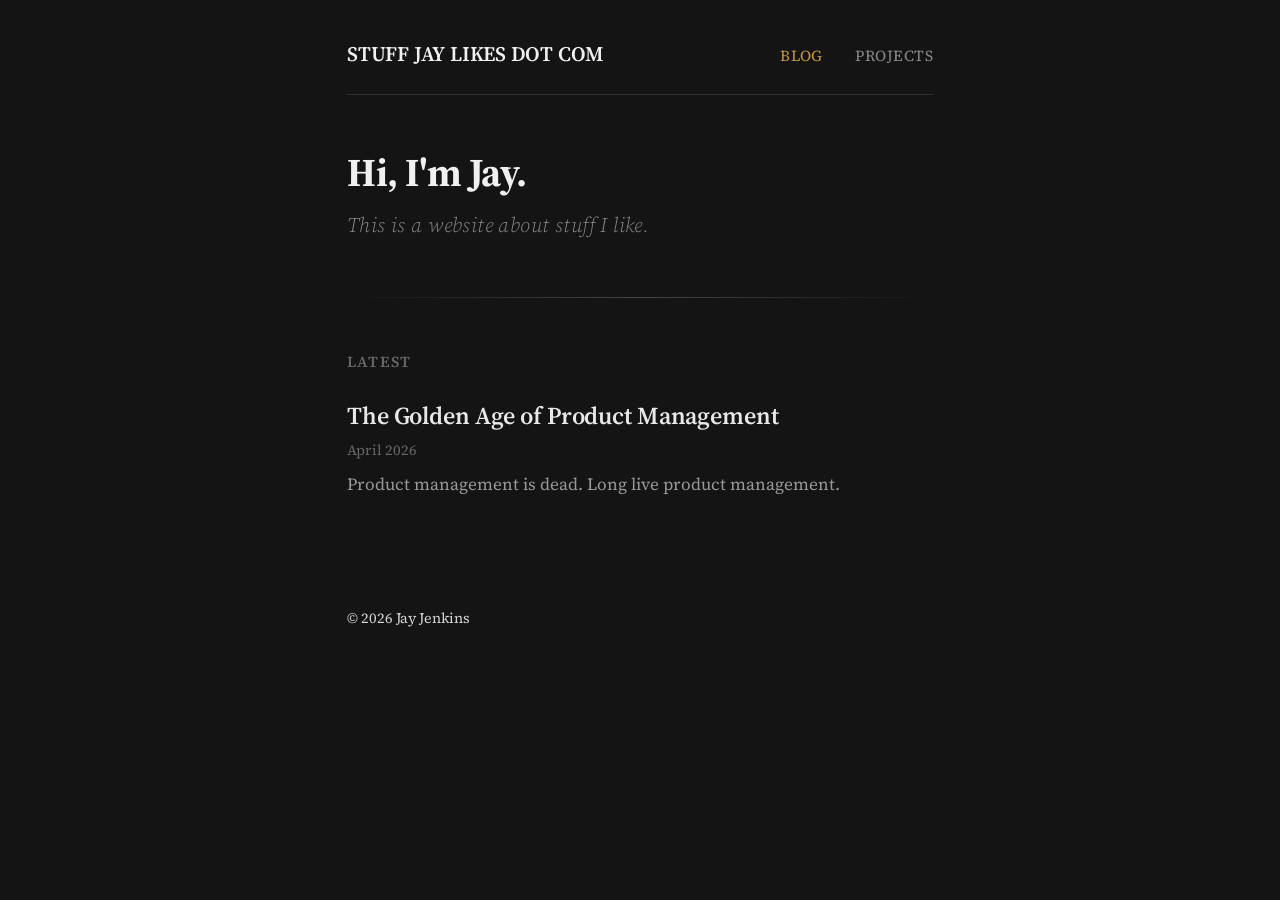
==== commit a2f24065: "Remove intro paragraph from hero section" ====
--- a/index.html
+++ b/index.html
@@ -28,7 +28,6 @@
   <div class="hero">
     <h1>Hi, I'm Jay.</h1>
     <p class="tagline">This is a website about stuff I like.</p>
-    <p class="intro">I write about product management, technology, and other things.</p>
   </div>
 
   <hr>
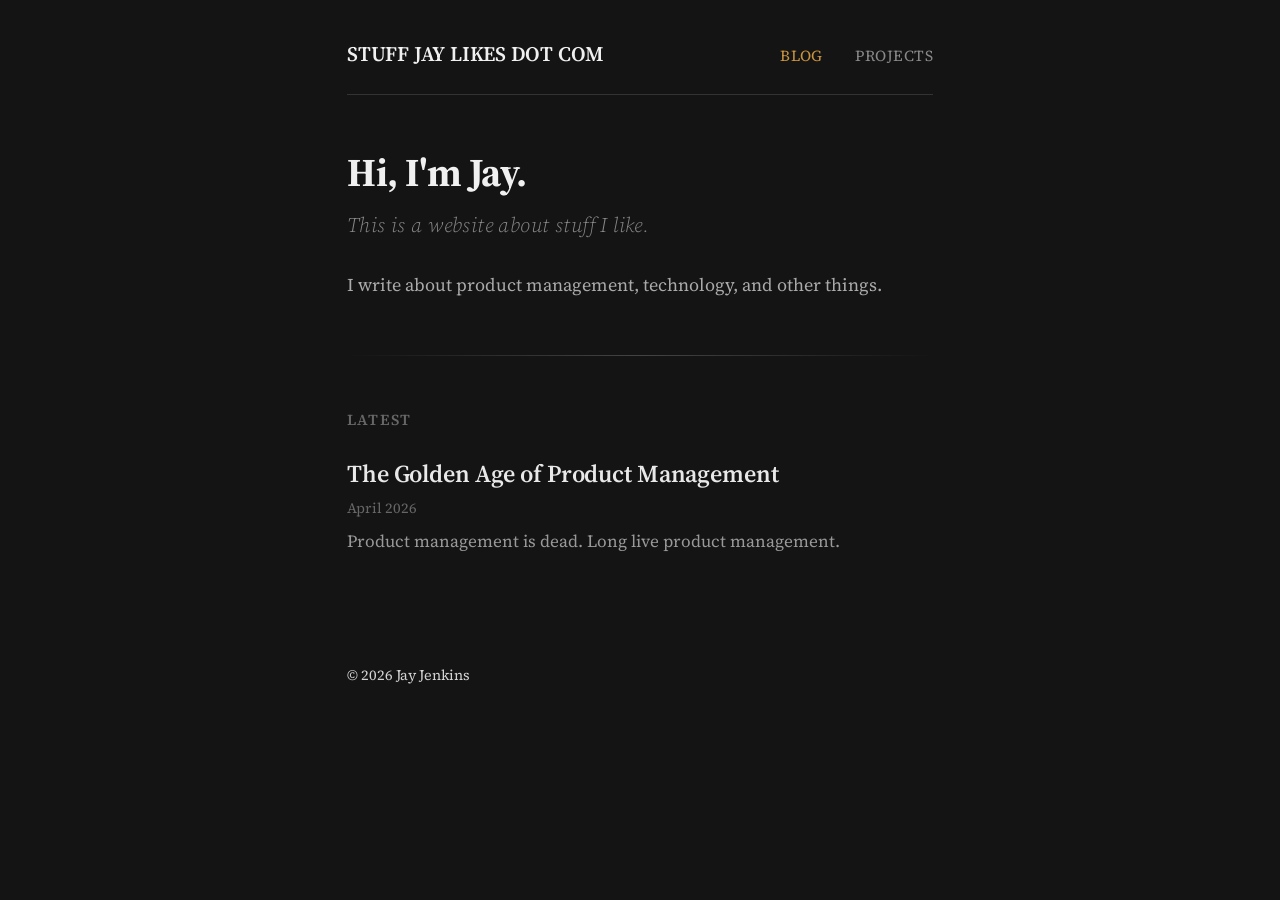
==== commit 9c5936a7: "Fix broken paths: use relative URLs for GitHub Pages project site Absolute paths like /css/style.css" ====
--- a/index.html
+++ b/index.html
@@ -17,9 +17,9 @@
 
 <header class="site-header">
   <nav>
-    <a href="/" class="site-name">Stuff Jay Likes Dot Com</a>
-    <a href="/blog/" class="active">Blog</a>
-    <a href="/projects/">Projects</a>
+    <a href="./" class="site-name">Stuff Jay Likes Dot Com</a>
+    <a href="blog/" class="active">Blog</a>
+    <a href="projects/">Projects</a>
   </nav>
 </header>
 
@@ -28,6 +28,7 @@
   <div class="hero">
     <h1>Hi, I'm Jay.</h1>
     <p class="tagline">This is a website about stuff I like.</p>
+    <p class="intro">I write about product management, technology, and other things.</p>
   </div>
 
   <hr>
@@ -36,7 +37,7 @@
 
   <ul class="post-list">
     <li>
-      <a href="/blog/the-golden-age-of-product-management.html">
+      <a href="blog/the-golden-age-of-product-management.html">
         <div class="post-title">The Golden Age of Product Management</div>
         <div class="post-date">April 2026</div>
         <div class="post-excerpt">Product management is dead. Long live product management.</div>
--- a/css/style.css
+++ b/css/style.css
@@ -229,6 +229,29 @@
   font-weight: 600;
   color: #e8e8e8;
   margin-bottom: 0.3rem;
+}
+
+.project-meta {
+  display: flex;
+  align-items: center;
+  gap: 1rem;
+  margin-bottom: 0.5rem;
+  font-size: 0.8rem;
+}
+
+.project-status {
+  color: #666;
+  text-transform: uppercase;
+  letter-spacing: 0.05em;
+  font-weight: 400;
+}
+
+.project-status.live { color: #6fbf73; }
+.project-status.in-progress { color: #c9943e; }
+.project-status.local { color: #888; }
+
+.project-link {
+  font-size: 0.8rem;
 }
 
 .project-desc {
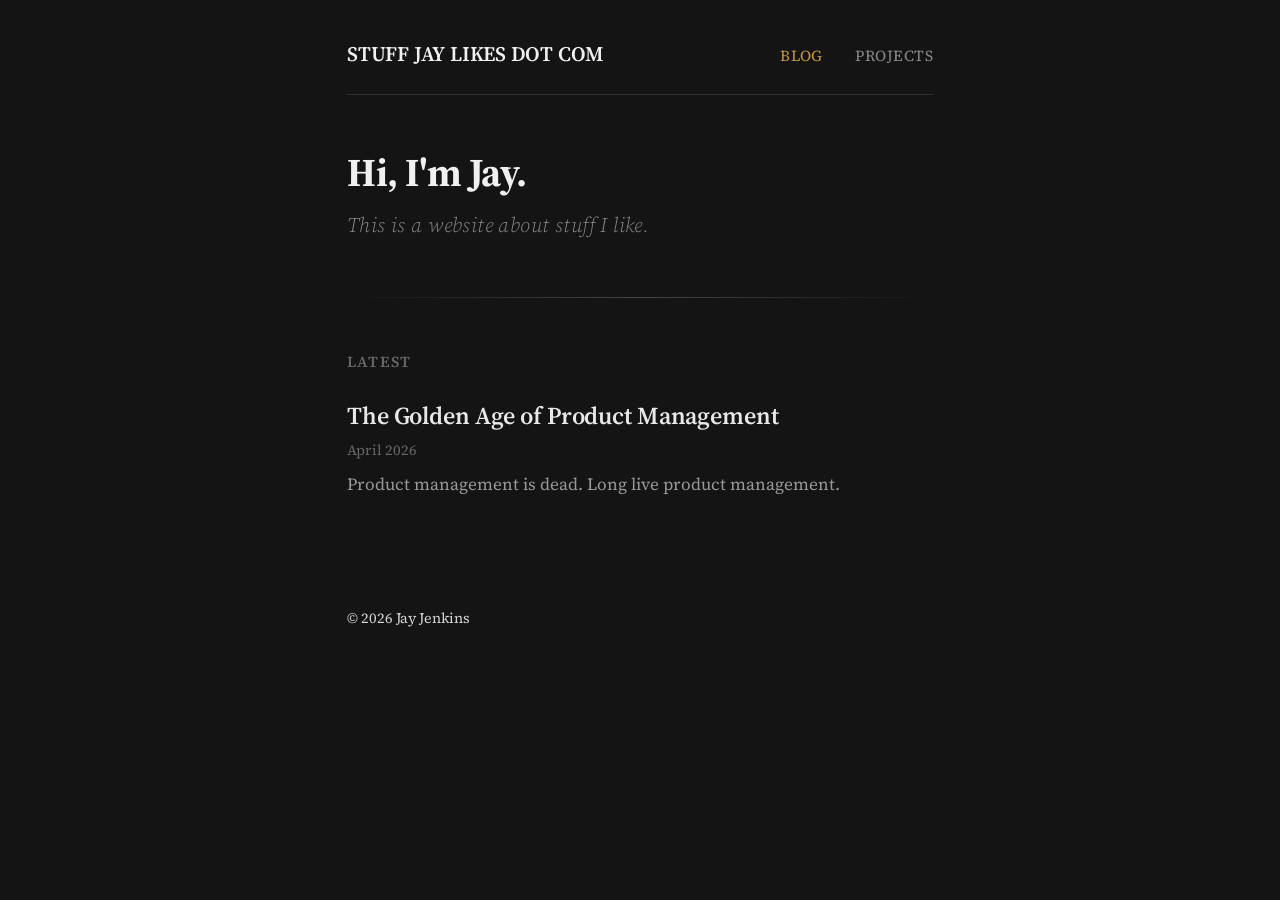
==== commit 2aa86079: "Create homepage and site structure * Add projects with descriptions, status indicators, and links  F" ====
--- a/index.html
+++ b/index.html
@@ -28,7 +28,6 @@
   <div class="hero">
     <h1>Hi, I'm Jay.</h1>
     <p class="tagline">This is a website about stuff I like.</p>
-    <p class="intro">I write about product management, technology, and other things.</p>
   </div>
 
   <hr>
